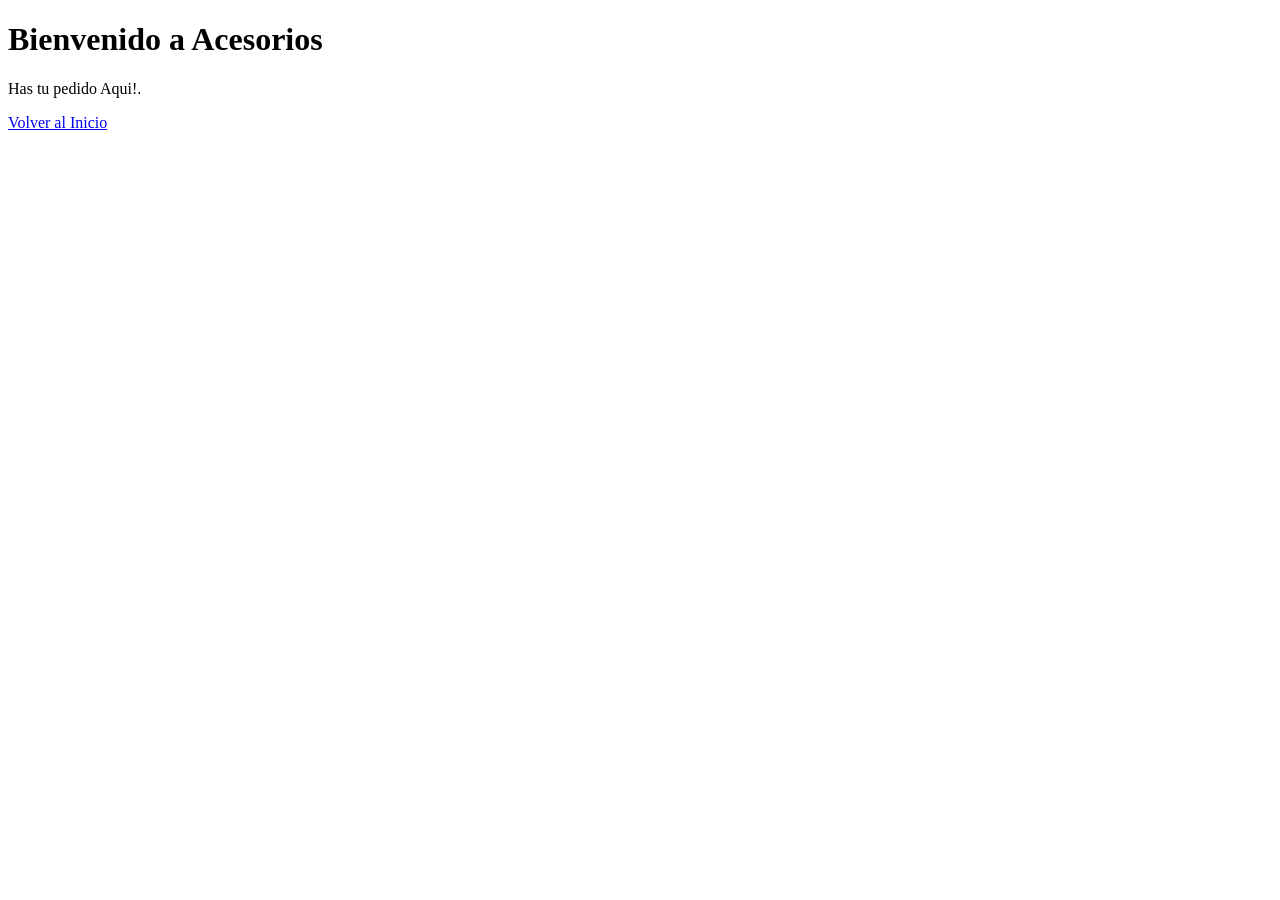
==== ACCESORIOS.html @ 1b7c5ae9 "Create ACCESORIOS.html" ====
<!DOCTYPE html>
<html lang="es">
<head>
    <meta charset="UTF-8">
    <title>Accesorios</title>
</head>
<body>
    <h1>Bienvenido a Acesorios</h1>
    <p>Has tu pedido Aqui!.</p>
    
    <!-- Enlace para volver a la página principal -->
    <a href="index.html">Volver al Inicio</a>
</body>
</html>
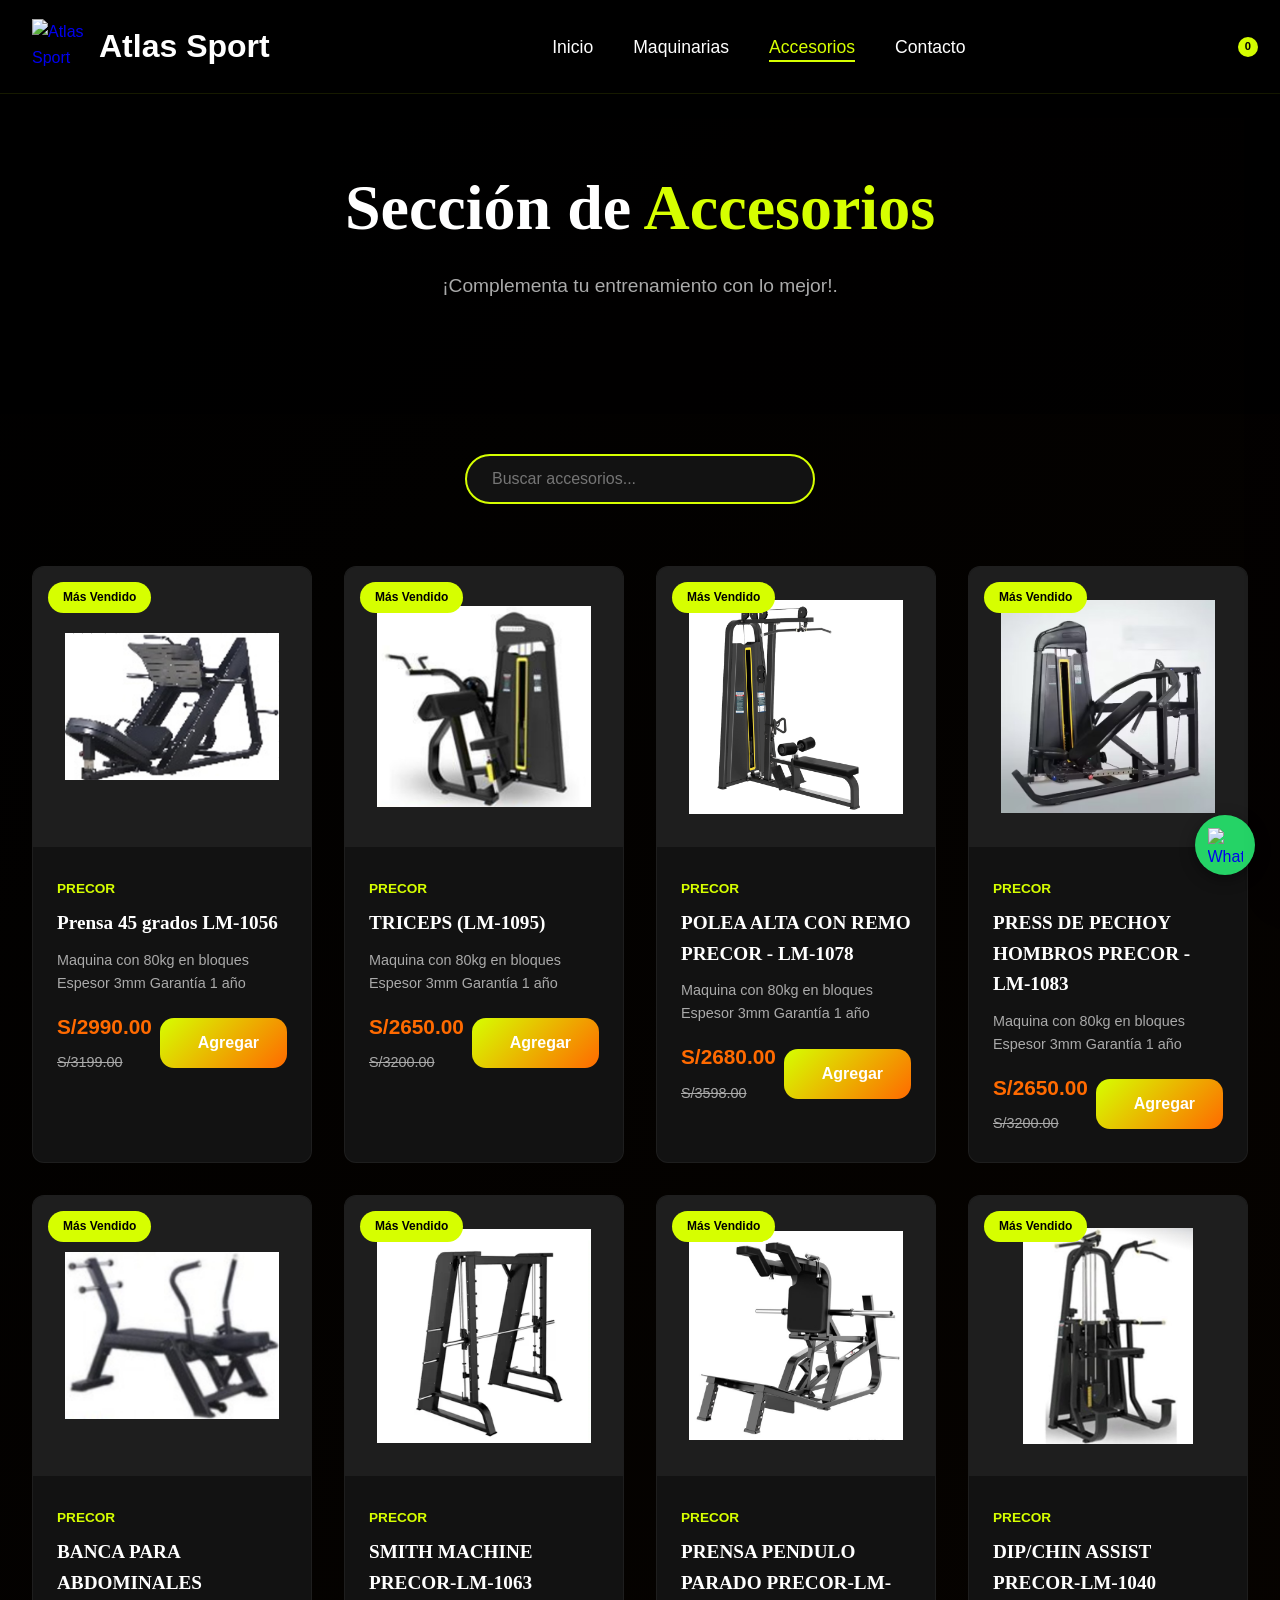
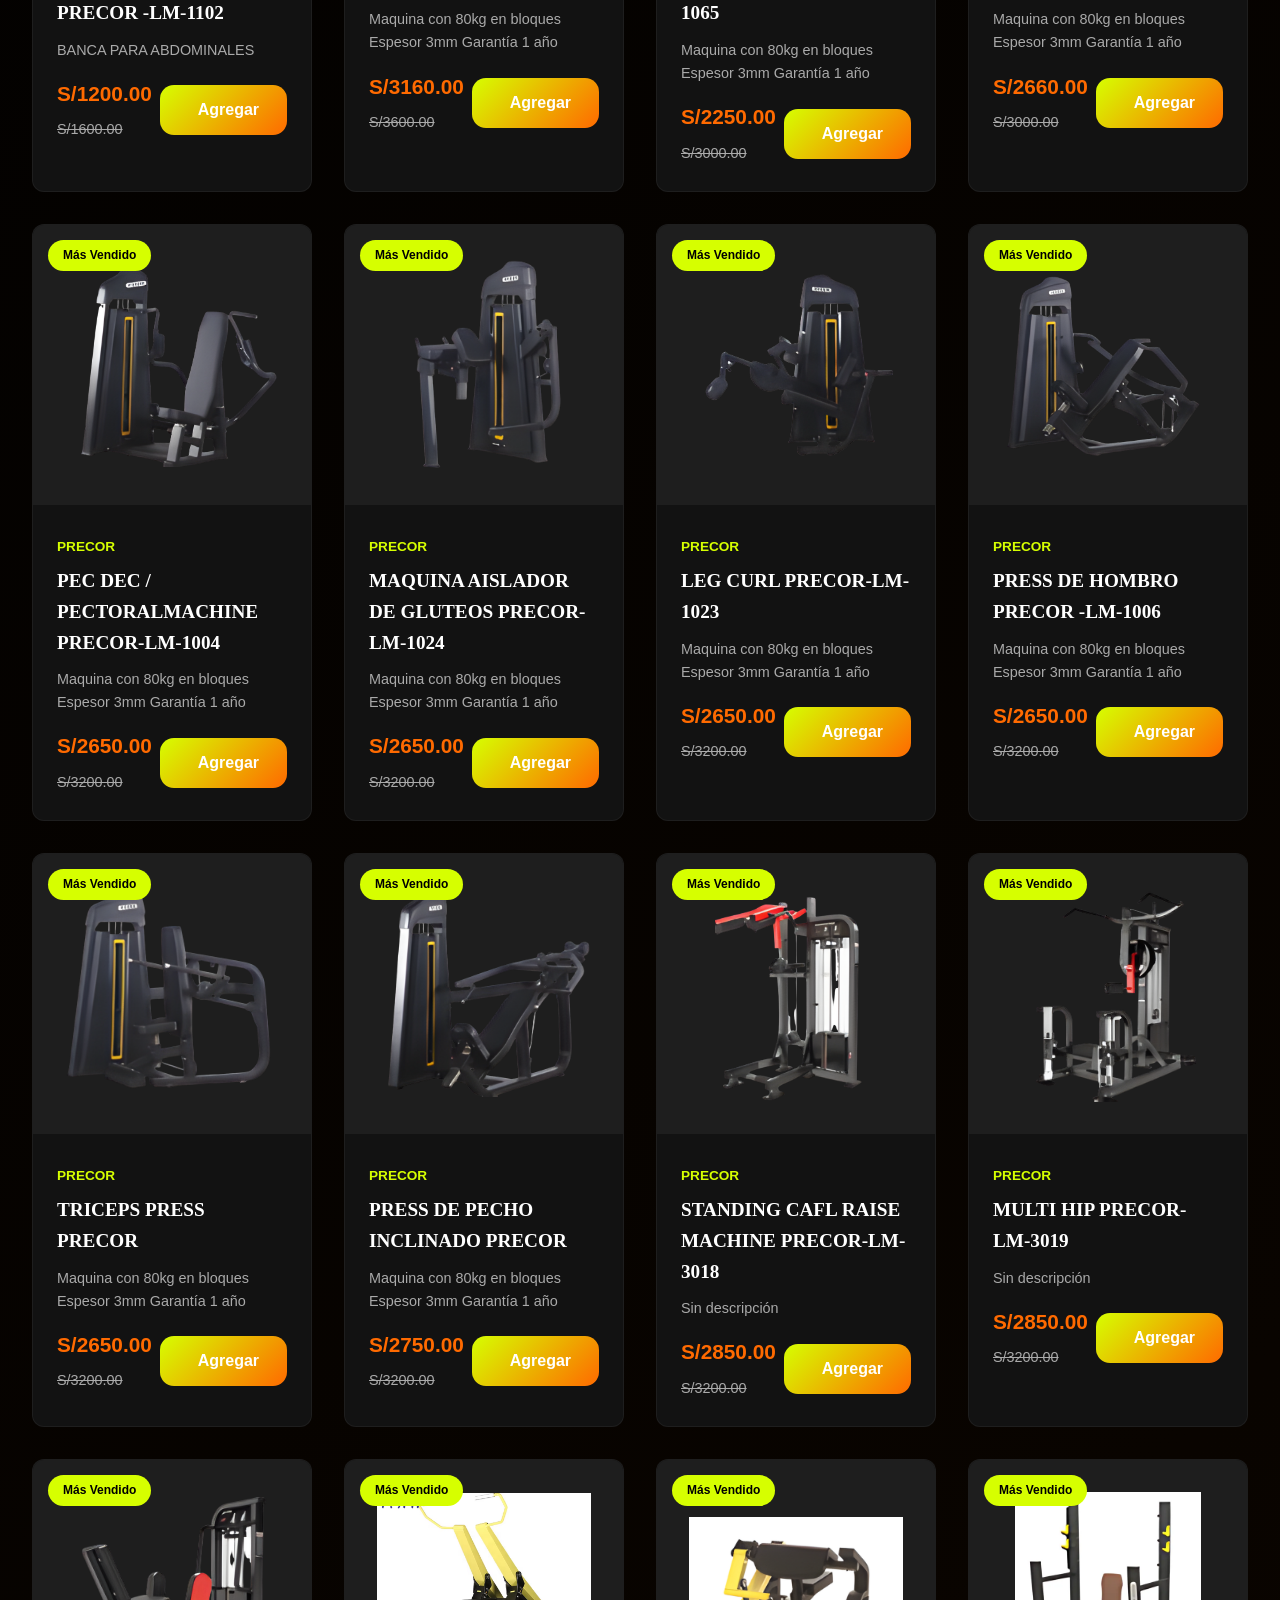
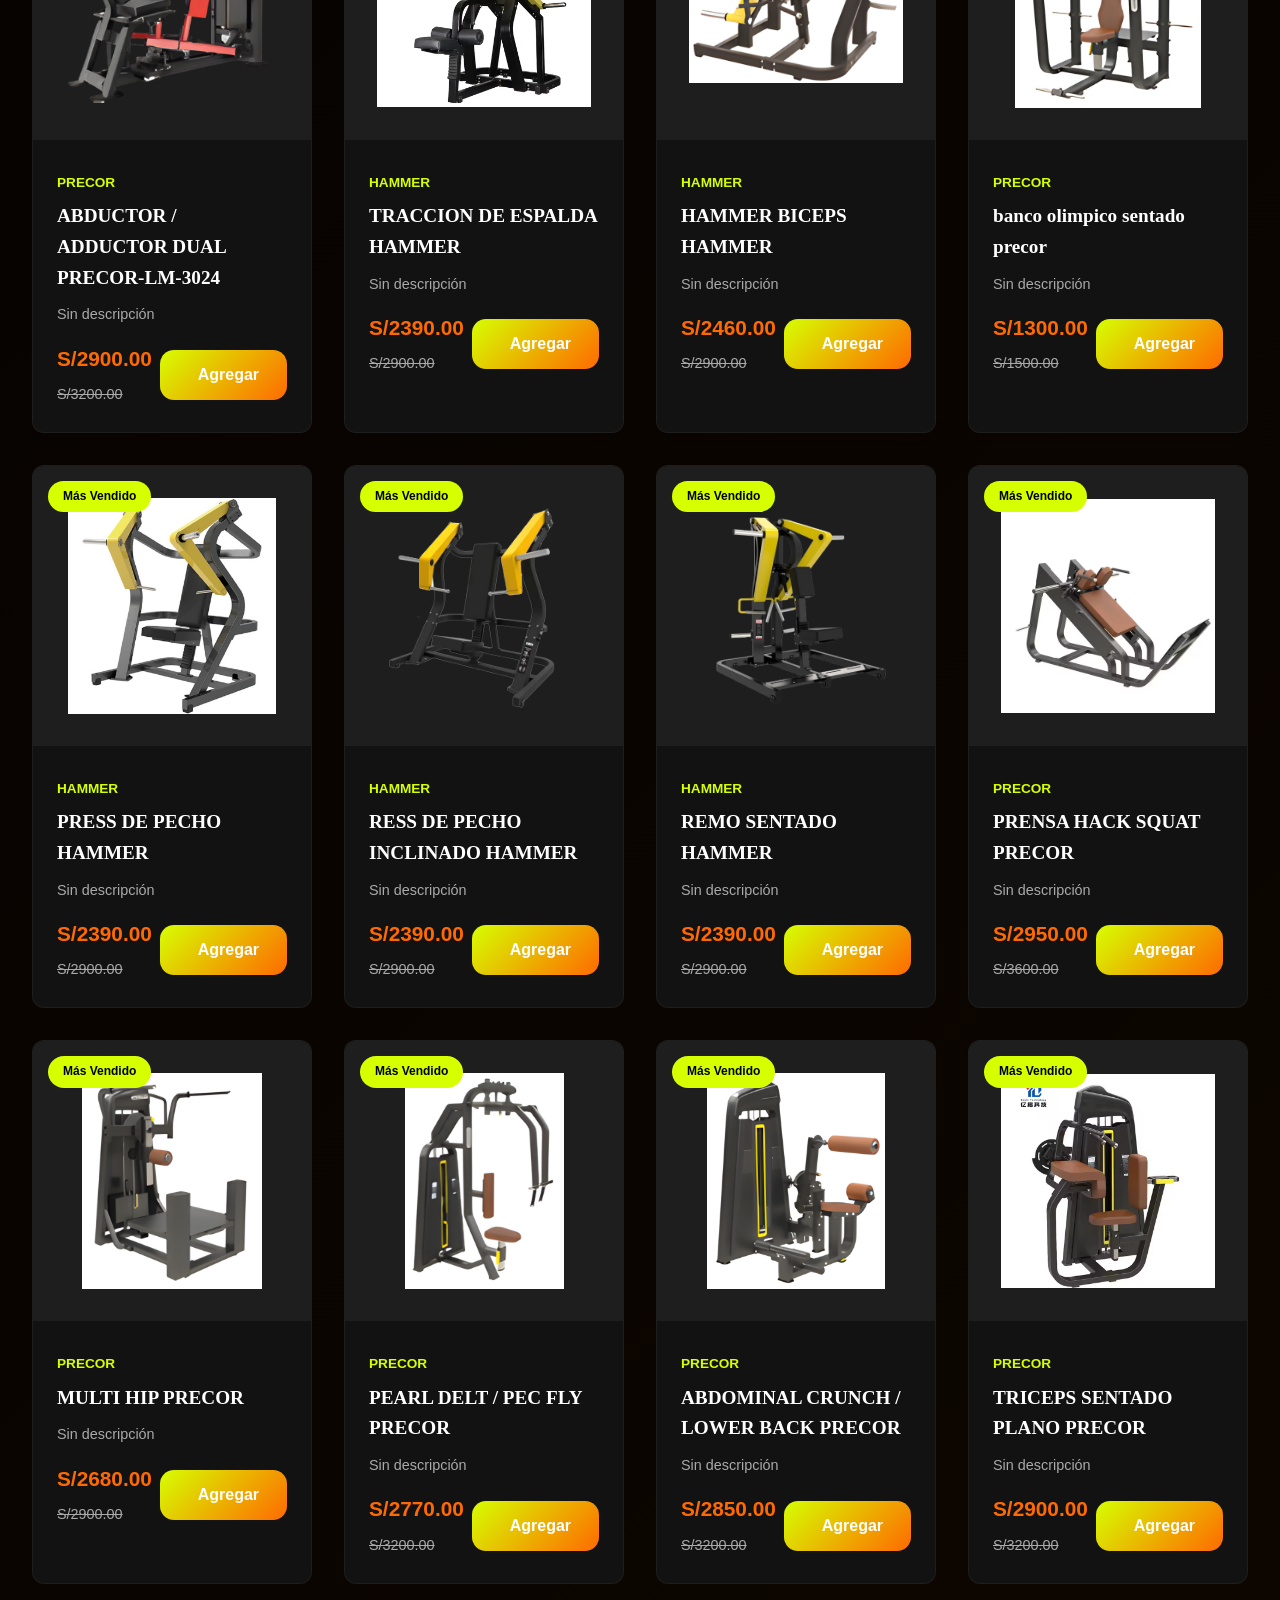
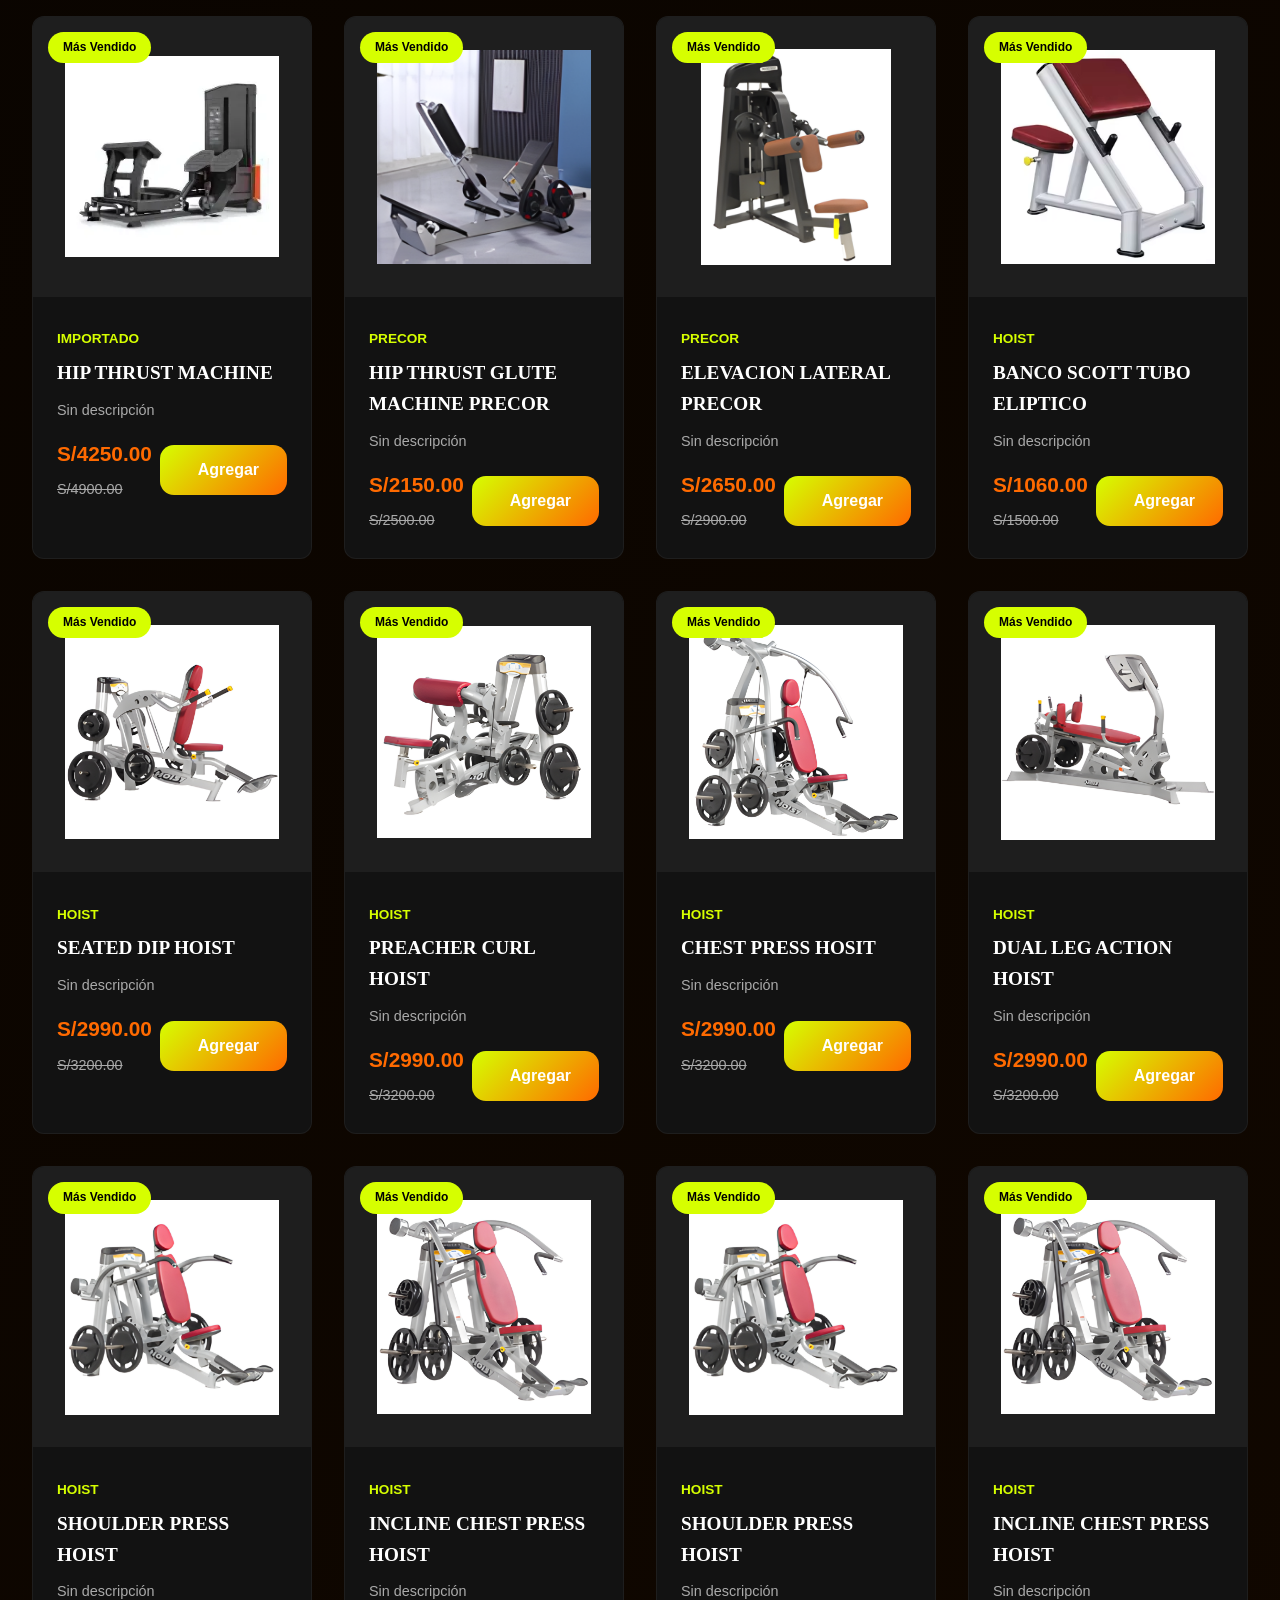
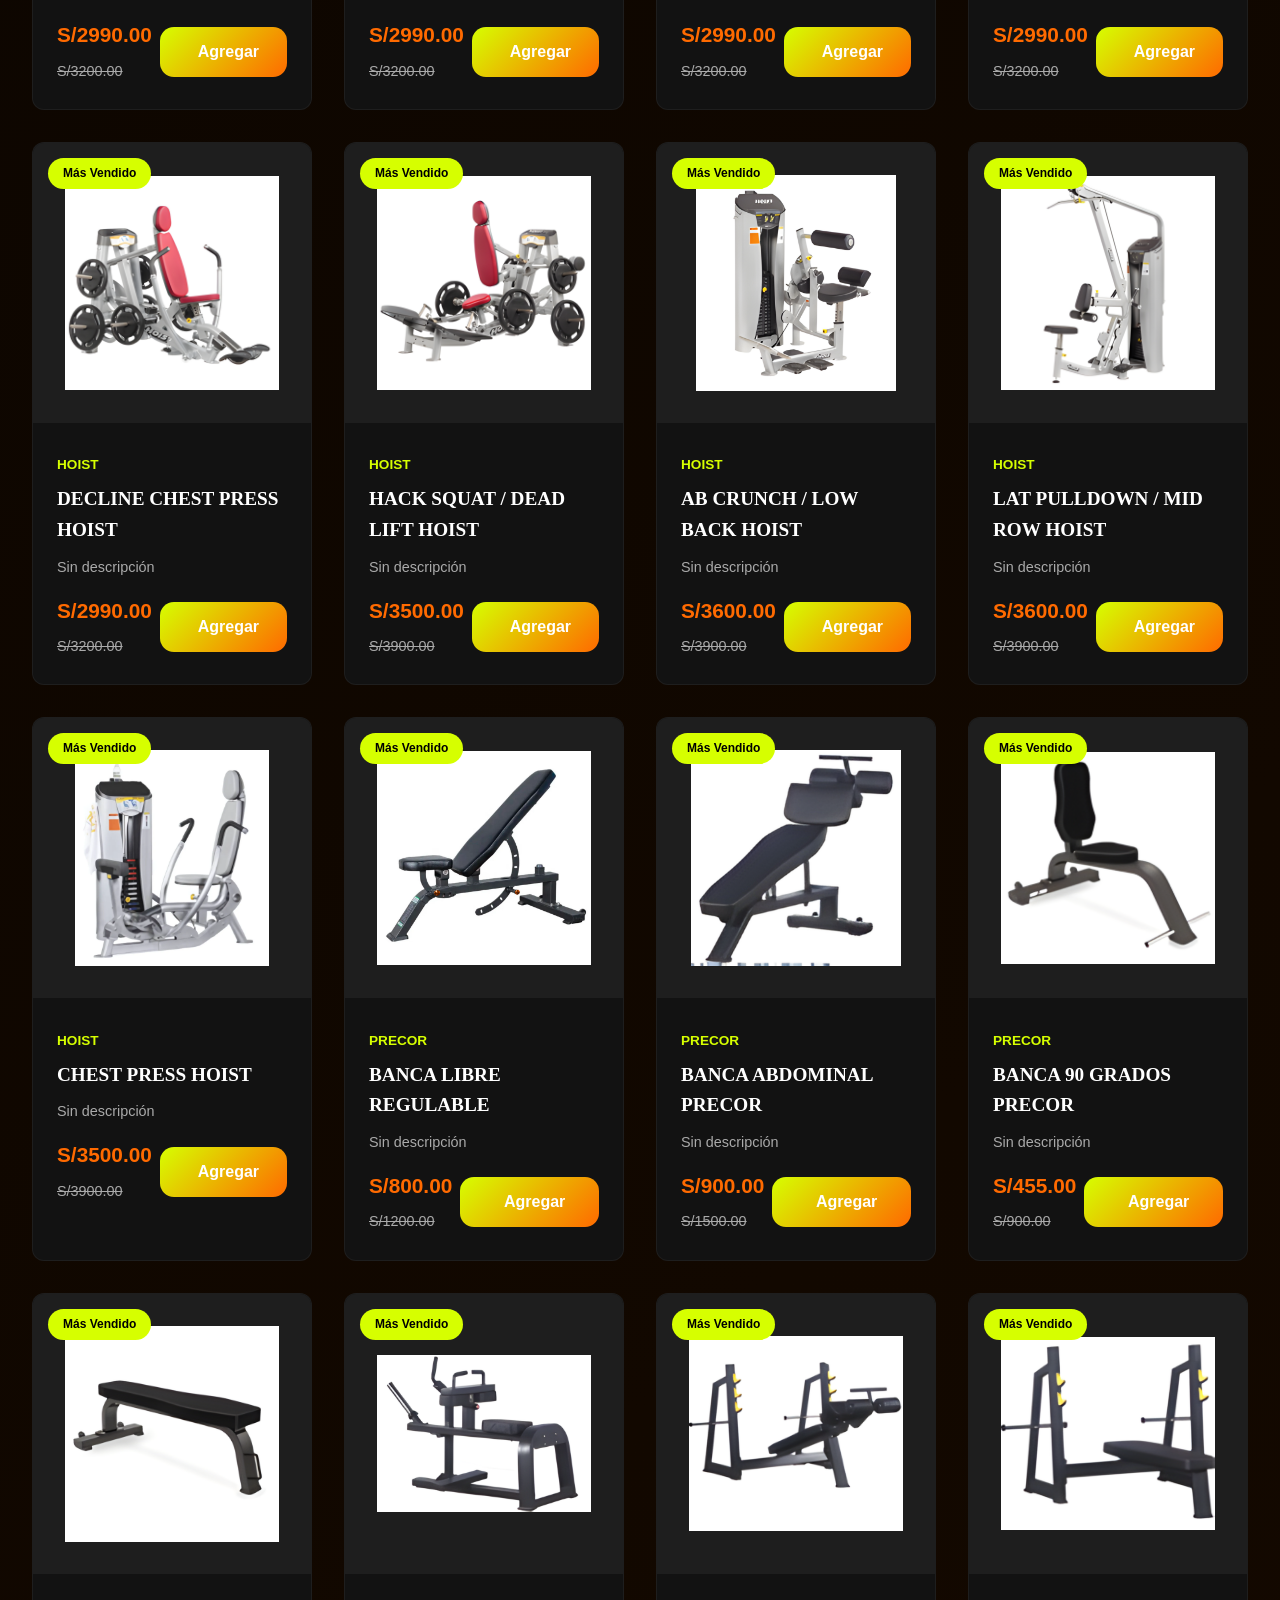
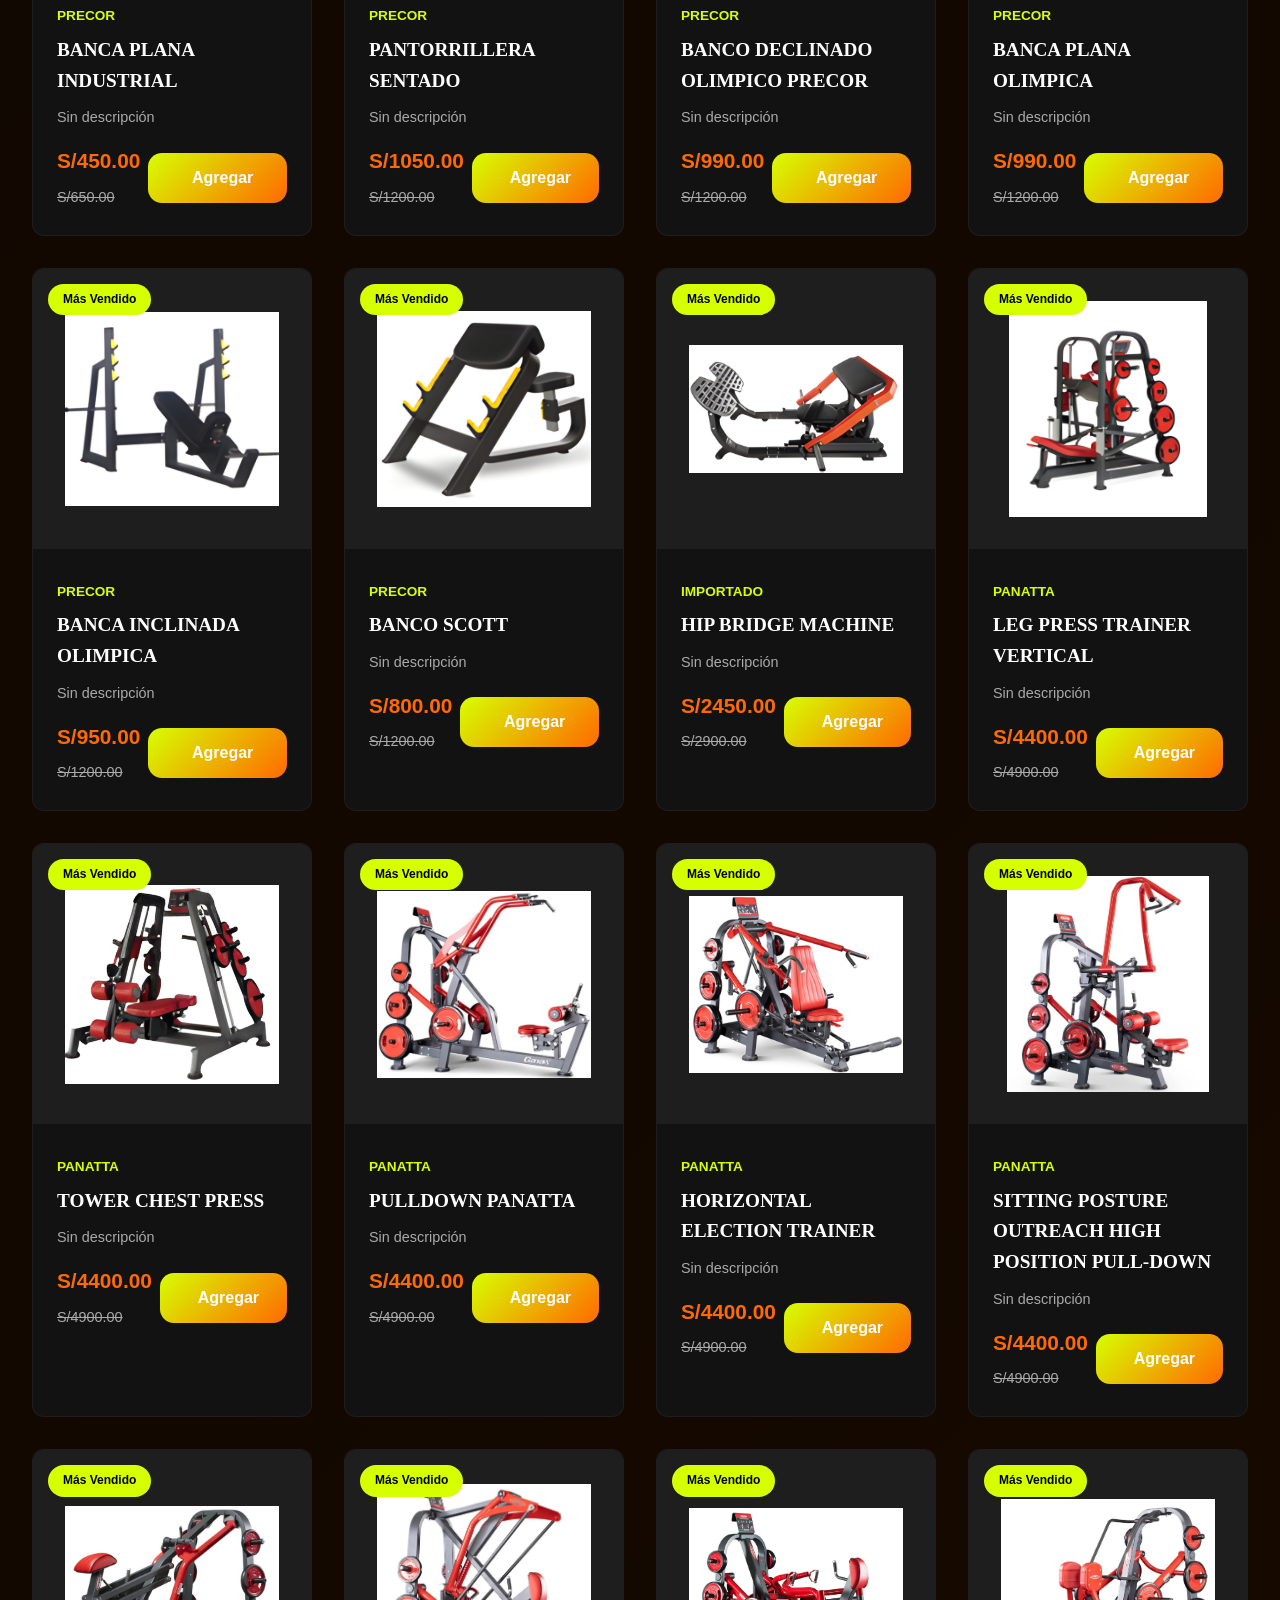
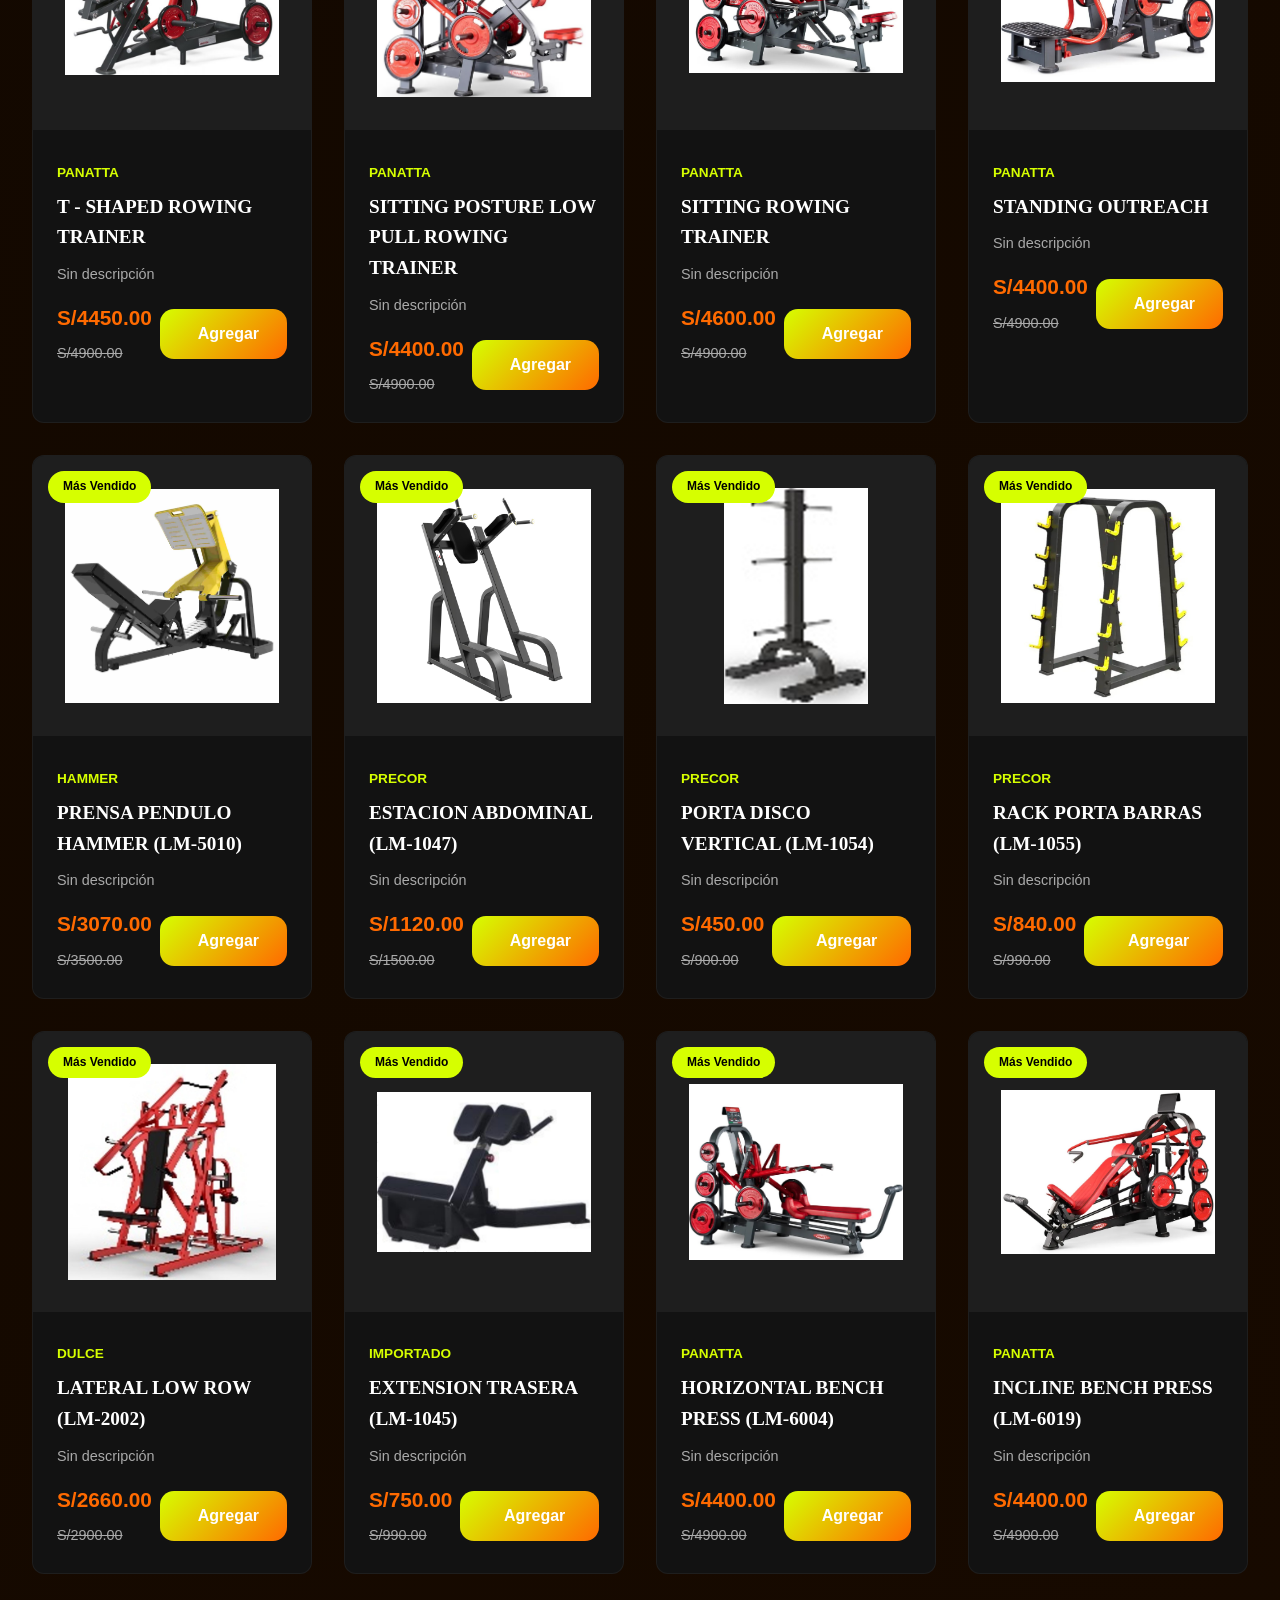
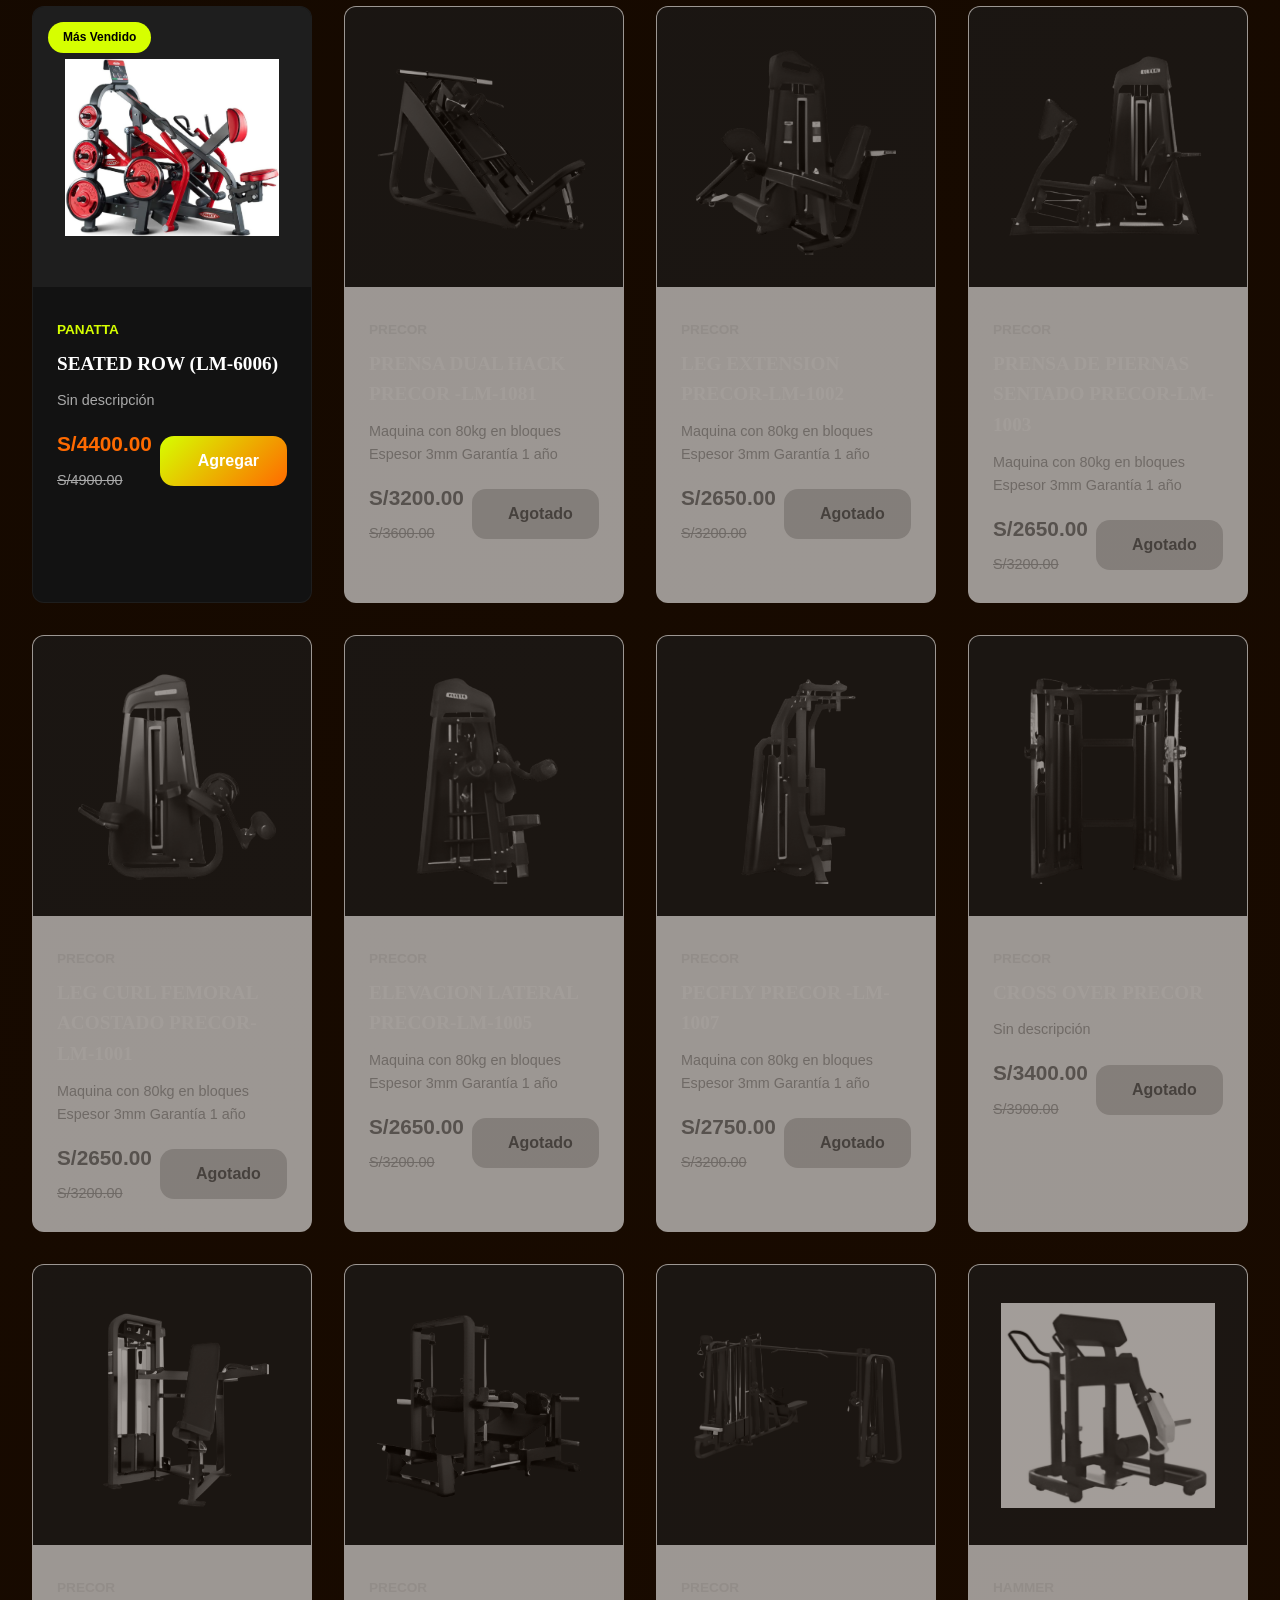
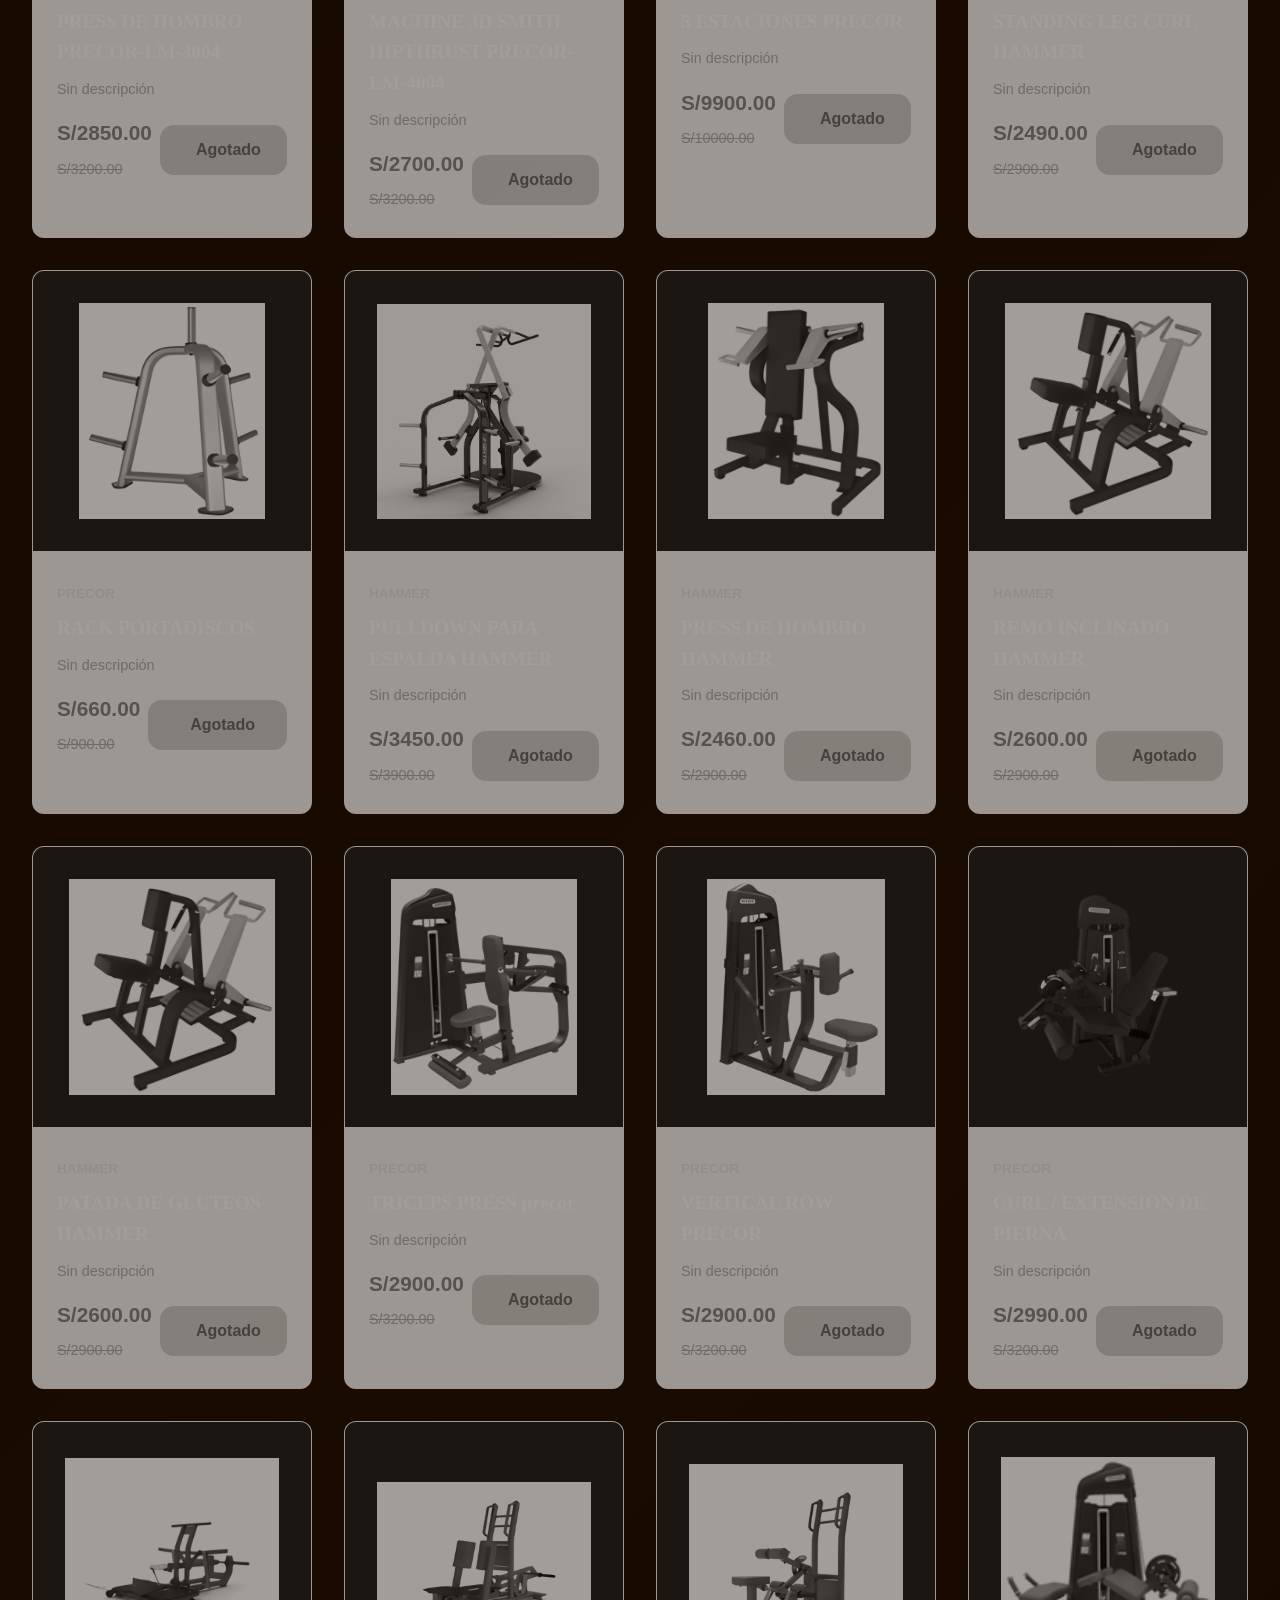
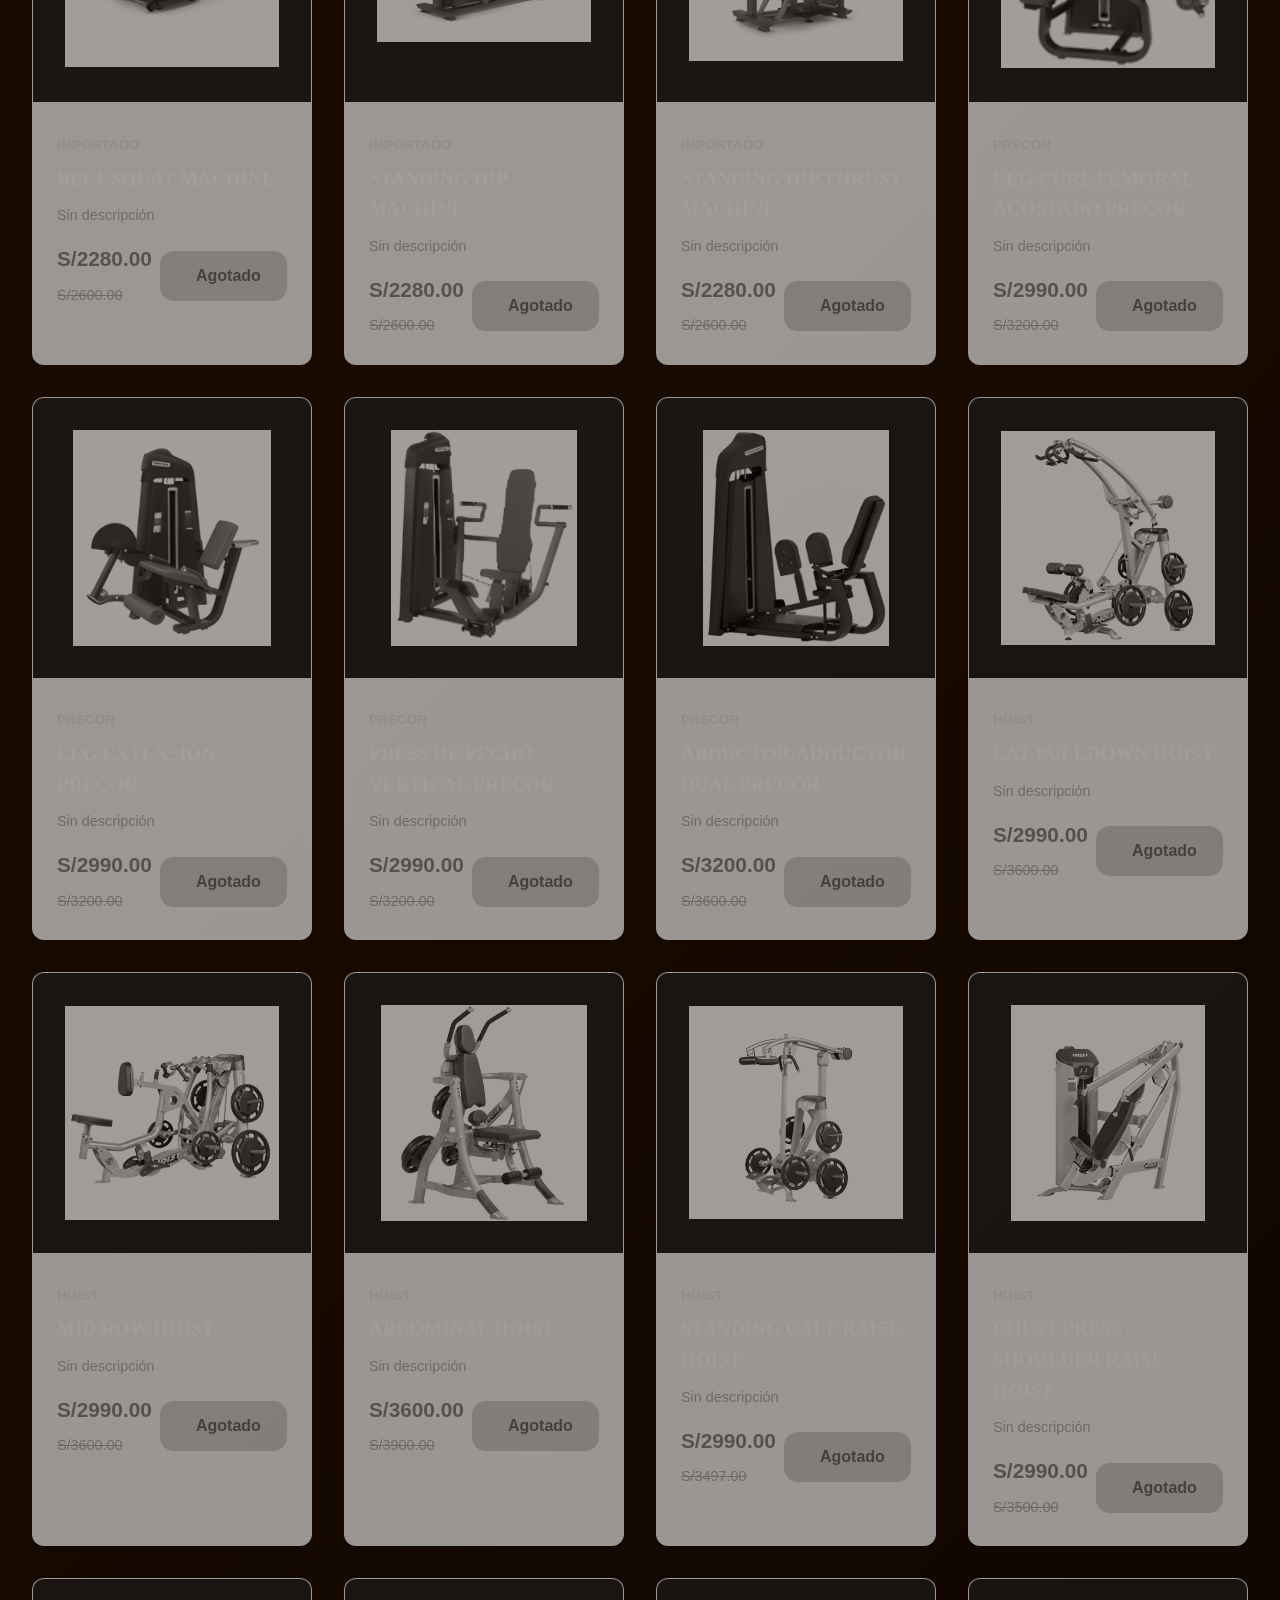
==== commit 8f545f5f: "Update ACCESORIOS.html" ====
--- a/ACCESORIOS.html
+++ b/ACCESORIOS.html
@@ -2,13 +2,146 @@
 <html lang="es">
 <head>
     <meta charset="UTF-8">
-    <title>Accesorios</title>
+    <meta name="viewport" content="width=device-width, initial-scale=1.0">
+    <title>Accesorios - Atlas sport</title>
+    <!-- Mismas fuentes y estilos que index.html -->
+    <link href="https://googleapis.com" rel="stylesheet">
+    <link rel="stylesheet" href="https://cloudflare.com">
+    <link rel="stylesheet" href="Styles.css">
 </head>
 <body>
-    <h1>Bienvenido a Acesorios</h1>
-    <p>Has tu pedido Aqui!.</p>
-    
-    <!-- Enlace para volver a la página principal -->
-    <a href="index.html">Volver al Inicio</a>
+
+    <!-- Botón de WhatsApp -->
+    <a href="https://wa.me" target="_blank" class="whatsapp-btn">
+        <img src="https://flaticon.com" alt="WhatsApp">
+    </a>
+
+    <!-- Header (Menu de Navegación Idéntico) -->
+    <header class="header">
+        <div class="header-content">
+            <a href="index.html" class="logo">
+                <img src="https://fbcdn.net" alt="Atlas Sport Logo">
+                <span>Atlas Sport</span>
+            </a>
+            
+            <ul class="nav-links">
+                <li><a href="index.html#inicio">Inicio</a></li>
+                <li><a href="index.html#productos">Maquinarias</a></li>
+                <li><a href="accesorios.html" class="active">Accesorios</a></li>
+                <li><a href="#contacto">Contacto</a></li>
+            </ul>
+
+            <!-- Icono del Carrito (Mantiene la función toggleCart) -->
+            <div class="cart-icon" onclick="toggleCart()">
+                <i class="fas fa-shopping-bag"></i>
+                <span class="cart-count" id="cartCount">0</span>
+            </div>
+        </div>
+    </header>
+
+    <!-- Hero Section para la sección de Accesorios -->
+    <section class="hero" id="inicio" style="background-image: url('https://pinimg.com'); background-size: cover; background-position: center; position: relative;">
+        <div style="position: absolute; top: 0; left: 0; width: 100%; height: 100%; background-color: rgba(0,0,0,0.6); z-index: 1;"></div>
+        <div style="position: relative; z-index: 2;">
+            <h1>Sección de <span>Accesorios</span></h1>
+            <p>¡Complementa tu entrenamiento con lo mejor!.</p>
+        </div>
+    </section>
+
+    <!-- Buscador Dinámico (Mantiene la función buscarProductos) -->
+    <div class="search-container" style="margin-top: 40px;">
+        <input type="text" id="searchInput" placeholder="Buscar accesorios..." onkeyup="buscarProductos()">
+    </div>
+
+    <!-- Sección donde JavaScript cargará tus Accesorios -->
+    <section class="products-section">
+        <div id="productos" class="productos"></div>
+    </section>
+
+    <!-- Carrito Sidebar (Idéntico para mantener el estado de compras) -->
+    <div class="cart-sidebar" id="cartSidebar">
+        <div class="cart-header">
+            <h2><i class="fas fa-shopping-bag"></i> Tu Carrito</h2>
+            <button class="close-cart" onclick="toggleCart()">
+                <i class="fas fa-times"></i>
+            </button>
+        </div>
+        <div class="cart-items" id="cartItems">
+            <div class="cart-empty">
+                <i class="fas fa-shopping-bag"></i>
+                <p>Tu carrito está vacío</p>
+            </div>
+        </div>
+        <div class="cart-footer">
+            <div class="cart-total">
+                <span>Total:</span>
+                <span id="cartTotal">S/ 0.00</span>
+            </div>
+            <button class="checkout-btn" onclick="checkout()">
+                <i class="fab fa-whatsapp"></i>
+                Comprar por WhatsApp
+            </button>
+        </div>
+    </div>
+
+    <!-- Modal de Confirmación -->
+    <div class="modal-overlay" id="modal">
+        <div class="modal">
+            <button class="modal-close" onclick="closeModal()">
+                <i class="fas fa-times"></i>
+            </button>
+            <div class="modal-icon">
+                <i class="fas fa-check-circle"></i>
+            </div>
+            <h3>¡Agregado al carrito!</h3>
+            <p id="modalText">El producto se ha agregado exitosamente.</p>
+            <button class="modal-btn" onclick="closeModal()">Continuar comprando</button>
+        </div>
+    </div>
+
+    <div class="confetti-container" id="confettiContainer"></div>
+
+    <!-- Footer Idéntico -->
+    <footer class="footer" id="contacto">
+        <div class="footer-content">
+            <div class="footer-section">
+                <h3><i class="fas fa-crown"></i> Mujer Fitness Shop</h3>
+                <p>Tu tienda de confianza para productos de fitness y diseños exclusivos inspirados en Paisajes y fantasía.</p>
+                <div class="social-links">
+                    <a href="#"><i class="fab fa-instagram"></i></a>
+                    <a href="#"><i class="fab fa-facebook"></i></a>
+                    <a href="#"><i class="fab fa-tiktok"></i></a>
+                    <a href="#"><i class="fab fa-whatsapp"></i></a>
+                </div>
+            </div>
+            <div class="footer-section">
+                <h3>Enlaces Rápidos</h3>
+                <p><a href="index.html#inicio">Inicio</a></p>
+                <p><a href="index.html#productos">Maquinarias</a></p>
+                <p><a href="accesorios.html">Accesorios</a></p>
+                <p><a href="#contacto">Contacto</a></p>
+            </div>
+            <div class="footer-section">
+                <h3>Información</h3>
+                <p><i class="fas fa-map-marker-alt"></i> Lima, Perú</p>
+                <p><i class="fas fa-phone"></i> +51 910 158 797</p>
+                <p><i class="fas fa-envelope"></i> </p>
+                <p><i class="fas fa-clock"></i> Lun - Sáb: 9am - 8pm</p>
+            </div>
+            <div class="footer-section">
+                <h3>Métodos de Pago</h3>
+                <p><i class="fas fa-money-bill-wave"></i> Efectivo</p>
+                <p><i class="fas fa-university"></i> Transferencia Bancaria</p>
+                <p><i class="fas fa-mobile-alt"></i> Yape / Plin</p>
+                <p><i class="fas fa-credit-card"></i> Tarjeta de Crédito</p>
+            </div>
+        </div>
+        <div class="footer-bottom">
+            <p>© 2026 Atlas Sport. Todos los derechos reservados.</p>
+        </div>
+    </footer>
+
+    <!-- Vinculación del mismo archivo JavaScript de funciones de tarjeta y carrito -->
+    <script src="Card.js"></script>
 </body>
 </html>
--- a/Styles.css
+++ b/Styles.css
@@ -0,0 +1,1110 @@
+/* VARIABLES DE COLORES Y ESTILOS PRINCIPALES */
+:root {
+    --primary: #D6FF00;      /* Verde neón */
+    --secondary: #FF6A00;    /* Naranja vibrante */
+    --accent: #CC4E00;       /* Naranja oscuro */
+    --dark: #000000;         /* Negro profundo */
+    --light: #121212;        /* Fondo oscuro */
+    --gray: #1E1E1E;         /* Gris oscuro */
+    --white: #FFFFFF;        /* Texto blanco */
+    --text-gray: #AAAAAA;    /* Texto gris */
+    --shadow: rgba(0,0,0,0.5);
+    --glow: rgba(214, 255, 0, 0.25);
+}
+
+/* RESETEO DE ESTILOS */
+* {
+    margin: 0;
+    padding: 0;
+    box-sizing: border-box;
+}
+
+/* ESTILOS GENERALES DEL CUERPO */
+body {
+    font-family: 'Poppins', sans-serif;
+    background: linear-gradient(
+        135deg,
+        #000000 0%,
+        #120800 40%,
+        #1A0B00 70%,
+        #000000 100%
+    );
+    color: var(--white);
+    min-height: 100vh;
+    overflow-x: hidden;
+    line-height: 1.6;
+}
+
+/* BOTÓN DE FIJO DE WHATSAPP */
+.whatsapp-btn {
+    position: fixed;
+    bottom: 25px;
+    right: 25px;
+    width: 60px;
+    height: 60px;
+    background: #25d366;
+    border-radius: 50%;
+    display: flex;
+    align-items: center;
+    justify-content: center;
+    z-index: 999;
+    box-shadow: 0 4px 15px rgba(0,0,0,0.4);
+    transition: all 0.3s ease;
+}
+
+.whatsapp-btn img {
+    width: 35px;
+    height: 35px;
+}
+
+.whatsapp-btn:hover {
+    transform: scale(1.1);
+    box-shadow: 0 6px 20px rgba(37, 211, 102, 0.4);
+}
+/* ===== HEADER ===== */
+.header {
+    background: var(--dark);
+    padding: 1.2rem 2rem;
+    position: fixed;
+    width: 100%;
+    top: 0;
+    z-index: 1000;
+    box-shadow: 0 2px 15px var(--shadow);
+    border-bottom: 1px solid rgba(214, 255, 0, 0.1);
+}
+
+.header-content {
+    max-width: 1400px;
+    margin: 0 auto;
+    display: flex;
+    justify-content: space-between;
+    align-items: center;
+}
+
+/* ESTILOS DEL LOGO */
+.logo {
+    display: flex;
+    align-items: center;
+    gap: 12px;
+    text-decoration: none;
+}
+
+.logo img {
+    width: 55px;
+    height: 55px;
+    object-fit: contain;
+}
+
+.logo span {
+    font-size: 2rem;
+    font-family: 'Poppins', sans-serif;
+    font-weight: 700;
+    color: var(--white);
+}
+
+.logo strong {
+    color: var(--primary);
+    font-weight: 700;
+}
+
+/* ESTILOS DE LA NAVEGACIÓN */
+.nav-links {
+    display: flex;
+    gap: 2.5rem;
+    list-style: none;
+    margin: 0;
+    padding: 0;
+}
+
+.nav-links a {
+    color: var(--white);
+    text-decoration: none;
+    font-weight: 500;
+    font-size: 1.1rem;
+    transition: all 0.3s ease;
+    position: relative;
+}
+
+.nav-links a:hover,
+.nav-links a.active {
+    color: var(--primary);
+}
+
+.nav-links a.active::after,
+.nav-links a:hover::after {
+    content: '';
+    position: absolute;
+    bottom: -5px;
+    left: 0;
+    width: 100%;
+    height: 2px;
+    background: var(--primary);
+}
+
+/* ESTILOS DEL ICONO DEL CARRITO */
+.cart-icon {
+    position: relative;
+    cursor: pointer;
+    font-size: 1.6rem;
+    color: var(--white);
+    transition: color 0.3s ease;
+}
+
+.cart-icon:hover {
+    color: var(--primary);
+}
+
+.cart-count {
+    position: absolute;
+    top: -10px;
+    right: -10px;
+    background: var(--primary);
+    color: var(--dark);
+    font-size: 0.7rem;
+    font-weight: 700;
+    width: 20px;
+    height: 20px;
+    border-radius: 50%;
+    display: flex;
+    align-items: center;
+    justify-content: center;
+}
+/* ===== SECCIÓN HERO ===== */
+.hero {
+    margin-top: 90px;
+    padding: 5rem 2rem;
+    text-align: center;
+    background: linear-gradient(rgba(0,0,0,0.75), rgba(0,0,0,0.75)), url('https://i.imgur.com/9X7Z8QH.png') center/cover no-repeat;
+    position: relative;
+    overflow: hidden;
+}
+
+.hero h1 {
+    font-family: 'Playfair Display', serif;
+    font-size: 4rem;
+    color: var(--white);
+    margin-bottom: 1.5rem;
+    line-height: 1.2;
+}
+
+.hero h1 span {
+    color: var(--primary);
+}
+
+.hero p {
+    font-size: 1.2rem;
+    color: var(--text-gray);
+    max-width: 600px;
+    margin: 0 auto 2rem;
+}
+
+.hero-btn {
+    background: linear-gradient(135deg, var(--secondary), #FF8A33);
+    color: var(--dark);
+    border: none;
+    padding: 1rem 2.5rem;
+    border-radius: 8px;
+    font-size: 1.1rem;
+    font-weight: 700;
+    cursor: pointer;
+    transition: all 0.3s ease;
+    display: inline-flex;
+    align-items: center;
+    gap: 10px;
+    margin-bottom: 3rem;
+    font-family: 'Poppins', sans-serif;
+}
+
+.hero-btn:hover {
+    transform: translateY(-3px);
+    box-shadow: 0 8px 25px var(--glow);
+}
+
+/* ESTILOS DE LAS ETIQUETAS DE SERVICIOS */
+.hero-badges {
+    display: flex;
+    justify-content: center;
+    gap: 3rem;
+    flex-wrap: wrap;
+}
+
+.badge {
+    display: flex;
+    align-items: center;
+    gap: 12px;
+    background: var(--light);
+    padding: 1rem 2rem;
+    border-radius: 50px;
+    border: 1px solid rgba(214, 255, 0, 0.15);
+}
+
+.badge i {
+    color: var(--primary);
+    font-size: 1.5rem;
+}
+
+.badge p {
+    margin: 0;
+    text-align: left;
+    line-height: 1.4;
+}
+
+.badge p:first-child {
+    font-weight: 600;
+    color: var(--white);
+}
+
+.badge p:last-child {
+    font-size: 0.85rem;
+    color: var(--text-gray);
+}
+
+/* ===== FILTROS DE CATEGORÍAS ===== */
+.filters {
+    padding: 3rem 2rem 1rem;
+    text-align: center;
+}
+
+.filter-buttons {
+    display: flex;
+    justify-content: center;
+    gap: 1rem;
+    flex-wrap: wrap;
+}
+
+.filter-btn {
+    padding: 0.75rem 2rem;
+    border: none;
+    background: var(--gray);
+    color: var(--white);
+    border-radius: 50px;
+    cursor: pointer;
+    font-weight: 600;
+    transition: all 0.3s;
+    font-family: 'Poppins', sans-serif;
+}
+
+.filter-btn:hover, .filter-btn.active {
+    background: var(--primary);
+    color: var(--dark);
+    transform: translateY(-3px);
+    box-shadow: 0 5px 15px var(--glow);
+}
+
+/* ===== BUSCADOR ===== */
+.search-container {
+    display: flex;
+    justify-content: center;
+    margin: 30px 0;
+}
+
+#searchInput {
+    width: 350px;
+    padding: 14px 25px;
+    border: 2px solid var(--primary);
+    border-radius: 50px;
+    outline: none;
+    font-size: 16px;
+    background: var(--light);
+    color: var(--white);
+    transition: 0.3s ease;
+    font-family: 'Poppins', sans-serif;
+}
+
+#searchInput:focus {
+    box-shadow: 0 0 15px var(--glow);
+}
+/* ===== SECCIÓN HERO ===== */
+.hero {
+    margin-top: 90px;
+    padding: 5rem 2rem;
+    text-align: center;
+    background: linear-gradient(rgba(0,0,0,0.75), rgba(0,0,0,0.75)), url('https://i.imgur.com/9X7Z8QH.png') center/cover no-repeat;
+    position: relative;
+    overflow: hidden;
+}
+
+.hero h1 {
+    font-family: 'Playfair Display', serif;
+    font-size: 4rem;
+    color: var(--white);
+    margin-bottom: 1.5rem;
+    line-height: 1.2;
+}
+
+.hero h1 span {
+    color: var(--primary);
+}
+
+.hero p {
+    font-size: 1.2rem;
+    color: var(--text-gray);
+    max-width: 600px;
+    margin: 0 auto 2rem;
+}
+
+.hero-btn {
+    background: linear-gradient(135deg, var(--secondary), #FF8A33);
+    color: var(--dark);
+    border: none;
+    padding: 1rem 2.5rem;
+    border-radius: 8px;
+    font-size: 1.1rem;
+    font-weight: 700;
+    cursor: pointer;
+    transition: all 0.3s ease;
+    display: inline-flex;
+    align-items: center;
+    gap: 10px;
+    margin-bottom: 3rem;
+    font-family: 'Poppins', sans-serif;
+}
+
+.hero-btn:hover {
+    transform: translateY(-3px);
+    box-shadow: 0 8px 25px var(--glow);
+}
+
+/* ESTILOS DE LAS ETIQUETAS DE SERVICIOS */
+.hero-badges {
+    display: flex;
+    justify-content: center;
+    gap: 3rem;
+    flex-wrap: wrap;
+}
+
+.badge {
+    display: flex;
+    align-items: center;
+    gap: 12px;
+    background: var(--light);
+    padding: 1rem 2rem;
+    border-radius: 50px;
+    border: 1px solid rgba(214, 255, 0, 0.15);
+}
+
+.badge i {
+    color: var(--primary);
+    font-size: 1.5rem;
+}
+
+.badge p {
+    margin: 0;
+    text-align: left;
+    line-height: 1.4;
+}
+
+.badge p:first-child {
+    font-weight: 600;
+    color: var(--white);
+}
+
+.badge p:last-child {
+    font-size: 0.85rem;
+    color: var(--text-gray);
+}
+
+/* ===== FILTROS DE CATEGORÍAS ===== */
+.filters {
+    padding: 3rem 2rem 1rem;
+    text-align: center;
+}
+
+.filter-buttons {
+    display: flex;
+    justify-content: center;
+    gap: 1rem;
+    flex-wrap: wrap;
+}
+
+.filter-btn {
+    padding: 0.75rem 2rem;
+    border: none;
+    background: var(--gray);
+    color: var(--white);
+    border-radius: 50px;
+    cursor: pointer;
+    font-weight: 600;
+    transition: all 0.3s;
+    font-family: 'Poppins', sans-serif;
+}
+
+.filter-btn:hover, .filter-btn.active {
+    background: var(--primary);
+    color: var(--dark);
+    transform: translateY(-3px);
+    box-shadow: 0 5px 15px var(--glow);
+}
+
+/* ===== BUSCADOR ===== */
+.search-container {
+    display: flex;
+    justify-content: center;
+    margin: 30px 0;
+}
+
+#searchInput {
+    width: 350px;
+    padding: 14px 25px;
+    border: 2px solid var(--primary);
+    border-radius: 50px;
+    outline: none;
+    font-size: 16px;
+    background: var(--light);
+    color: var(--white);
+    transition: 0.3s ease;
+    font-family: 'Poppins', sans-serif;
+}
+
+#searchInput:focus {
+    box-shadow: 0 0 15px var(--glow);
+}
+/* ===== SECCIÓN DE PRODUCTOS ===== */
+.products-section {
+    padding: 2rem;
+    max-width: 1400px;
+    margin: 0 auto;
+}
+
+.section-title {
+    display: flex;
+    justify-content: space-between;
+    align-items: center;
+    margin-bottom: 2rem;
+    font-family: 'Playfair Display', serif;
+    font-size: 1.8rem;
+}
+
+.ver-todos {
+    color: var(--primary);
+    text-decoration: none;
+    font-size: 1rem;
+    display: flex;
+    align-items: center;
+    gap: 8px;
+    transition: all 0.3s ease;
+}
+
+.ver-todos:hover {
+    color: var(--secondary);
+}
+
+/* ESTILOS DE LAS TARJETAS DE PRODUCTOS */
+.productos {
+    display: grid;
+    grid-template-columns: repeat(auto-fill, minmax(260px, 1fr));
+    gap: 2rem;
+}
+
+.product-card {
+    background: var(--light);
+    border-radius: 12px;
+    overflow: hidden;
+    border: 1px solid rgba(255,255,255,0.05);
+    transition: all 0.3s ease;
+    position: relative;
+}
+
+.product-card:hover {
+    transform: translateY(-8px);
+    box-shadow: 0 10px 25px rgba(0,0,0,0.3);
+    border-color: var(--primary);
+}
+
+.product-card.agotado-card {
+    opacity: 0.6;
+    filter: grayscale(100%);
+}
+
+/* ETIQUETAS DE PRODUCTOS */
+.product-tag {
+    position: absolute;
+    top: 15px;
+    left: 15px;
+    padding: 6px 15px;
+    border-radius: 20px;
+    font-size: 0.75rem;
+    font-weight: 700;
+    z-index: 2;
+}
+
+.tag-bestseller {
+    background: var(--primary);
+    color: var(--dark);
+}
+
+.tag-new {
+    background: var(--secondary);
+    color: var(--white);
+}
+
+.tag-offer {
+    background: var(--accent);
+    color: var(--white);
+}
+
+/* IMAGEN DEL PRODUCTO */
+.product-image {
+    width: 100%;
+    height: 280px;
+    object-fit: contain;
+    padding: 2rem;
+    background: var(--gray);
+}
+
+/* INFORMACIÓN DEL PRODUCTO */
+.product-info {
+    padding: 1.5rem;
+}
+
+.product-category {
+    color: var(--primary);
+    font-size: 0.85rem;
+    font-weight: 600;
+    text-transform: uppercase;
+    margin-bottom: 8px;
+}
+
+.product-name {
+    font-family: 'Playfair Display', serif;
+    font-size: 1.2rem;
+    margin-bottom: 10px;
+    color: var(--white);
+}
+
+.product-description {
+    color: var(--text-gray);
+    font-size: 0.9rem;
+    margin-bottom: 15px;
+}
+
+.product-footer {
+    display: flex;
+    justify-content: space-between;
+    align-items: center;
+}
+
+.product-price {
+    font-size: 1.3rem;
+    font-weight: 700;
+    color: var(--secondary);
+}
+
+.product-price span {
+    font-size: 0.9rem;
+    color: var(--text-gray);
+    text-decoration: line-through;
+    margin-left: 8px;
+    font-weight: 400;
+}
+
+/* BOTÓN AGREGAR AL CARRITO */
+ .add-to-cart {
+    width: 100%;
+    background: linear-gradient(135deg, var(--primary), var(--secondary));
+    color: white;
+    border: none;
+    padding: 16px;
+    border-radius: 14px;
+    cursor: pointer;
+    font-weight: 700;
+    font-size: 16px;
+
+    display: flex;
+    align-items: center;
+    justify-content: center;
+    gap: 10px;
+
+    transition: all 0.3s ease;
+    animation: glow 2s infinite;
+}
+       .add-to-cart:hover {
+    transform: translateY(-2px);
+    box-shadow: 0 8px 20px rgba(255,107,157,0.4);
+}
+
+        .add-to-cart:active {
+            transform: scale(0.95);
+        }
+
+.add-to-cart:hover:not(:disabled) {
+    transform: scale(1.05);
+    box-shadow: 0 5px 15px rgba(255, 106, 0, 0.3);
+}
+
+.add-to-cart:disabled {
+    background: #444;
+    color: #888;
+    cursor: not-allowed;
+}
+
+        /* ===== CARRITO ===== */
+        .cart-sidebar {
+            position: fixed;
+            top: 0;
+            right: -400px;
+            width: 400px;
+            height: 100%;
+            background: white;
+            z-index: 1500;
+            box-shadow: -5px 0 30px rgba(0,0,0,0.2);
+            transition: right 0.4s cubic-bezier(0.175, 0.885, 0.32, 1.275);
+            display: flex;
+            flex-direction: column;
+        }
+
+        .cart-sidebar.active {
+            right: 0;
+        }
+
+        .cart-header {
+            padding: 1.5rem;
+            background: linear-gradient(135deg, var(--dark), #4a1942);
+            color: white;
+            display: flex;
+            justify-content: space-between;
+            align-items: center;
+        }
+
+        .cart-header h2 {
+            font-family: 'Playfair Display', serif;
+            display: flex;
+            align-items: center;
+            gap: 0.5rem;
+        }
+
+        .close-cart {
+            background: none;
+            border: none;
+            color: white;
+            font-size: 1.5rem;
+            cursor: pointer;
+            transition: transform 0.3s;
+        }
+
+        .close-cart:hover {
+            transform: rotate(90deg);
+        }
+
+        .cart-items {
+            flex: 1;
+            overflow-y: auto;
+            padding: 1rem;
+        }
+
+        .cart-item {
+            display: flex;
+            gap: 1rem;
+            padding: 1rem;
+            background: #f8f9fa;
+            border-radius: 15px;
+            margin-bottom: 1rem;
+            animation: slideInLeft 0.3s;
+            align-items: center;
+        }
+
+        .cart-item img {
+            width: 80px;
+            height: 80px;
+            object-fit: cover;
+            border-radius: 10px;
+        }
+
+        .cart-item-info {
+            flex: 1;
+        }
+
+        .cart-item-name {
+            font-weight: 600;
+            color: var(--dark);
+            margin-bottom: 0.25rem;
+        }
+
+        .cart-item-price {
+            color: var(--primary);
+            font-weight: 700;
+        }
+
+        .remove-item {
+            background: #ff6b6b;
+            color: white;
+            border: none;
+            width: 30px;
+            height: 30px;
+            border-radius: 50%;
+            cursor: pointer;
+            display: flex;
+            align-items: center;
+            justify-content: center;
+            transition: all 0.3s;
+        }
+
+        .remove-item:hover {
+            transform: scale(1.2);
+            background: #ee5a24;
+        }
+
+        .cart-footer {
+            padding: 1.5rem;
+            border-top: 2px solid #eee;
+        }
+
+        .cart-total {
+            display: flex;
+            justify-content: space-between;
+            font-size: 1.3rem;
+            font-weight: 700;
+            color: var(--dark);
+            margin-bottom: 1rem;
+        }
+
+        .checkout-btn {
+            width: 100%;
+            background: linear-gradient(135deg, var(--primary), var(--secondary));
+            color: white;
+            border: none;
+            padding: 1rem;
+            border-radius: 50px;
+            cursor: pointer;
+            font-weight: 700;
+            font-size: 1.1rem;
+            transition: all 0.3s;
+            animation: glow 2s infinite;
+        }
+
+        .checkout-btn:hover {
+            transform: scale(1.02);
+        }
+
+        .cart-empty {
+            text-align: left;
+            padding: 3rem 1rem;
+            color: #999;
+        }
+
+        .cart-empty i {
+            font-size: 3rem;
+            margin-bottom: 1rem;
+            color: #ddd;
+        }
+
+/* ===== MODAL DE CONFIRMACIÓN ===== */
+.modal-overlay {
+    position: fixed;
+    top: 0;
+    left: 0;
+    width: 100%;
+    height: 100%;
+    background: rgba(0,0,0,0.7);
+    display: flex;
+    align-items: center;
+    justify-content: center;
+    z-index: 2000;
+    opacity: 0;
+    visibility: hidden;
+    transition: all 0.3s ease;
+}
+
+.modal-overlay.active {
+    opacity: 1;
+    visibility: visible;
+}
+
+.modal {
+    background: var(--light);
+    padding: 2.5rem;
+    border-radius: 15px;
+    width: 90%;
+    max-width: 400px;
+    text-align: center;
+    position: relative;
+    border: 1px solid rgba(214, 255, 0, 0.2);
+    animation: modalAppear 0.4s ease;
+}
+
+@keyframes modalAppear {
+    from {
+        transform: scale(0.8);
+        opacity: 0;
+    }
+    to {
+        transform: scale(1);
+        opacity: 1;
+    }
+}
+
+.modal-close {
+    position: absolute;
+    top: 15px;
+    right: 15px;
+    background: none;
+    border: none;
+    color: var(--text-gray);
+    font-size: 1.2rem;
+    cursor: pointer;
+    transition: color 0.3s ease;
+}
+
+.modal-close:hover {
+    color: var(--white);
+}
+
+.modal-icon {
+    font-size: 4rem;
+    color: var(--primary);
+    margin-bottom: 1rem;
+}
+
+.modal h3 {
+    font-family: 'Playfair Display', serif;
+    font-size: 1.5rem;
+    margin-bottom: 1rem;
+    color: var(--white);
+}
+
+.modal p {
+    color: var(--text-gray);
+    margin-bottom: 1.5rem;
+}
+
+.modal-btn {
+    background: linear-gradient(135deg, var(--secondary), #FF8A33);
+    color: var(--dark);
+    border: none;
+    padding: 0.8rem 2rem;
+    border-radius: 8px;
+    font-weight: 600;
+    cursor: pointer;
+    transition: all 0.3s ease;
+    font-family: 'Poppins', sans-serif;
+}
+
+.modal-btn:hover {
+    transform: translateY(-2px);
+    box-shadow: 0 5px 15px var(--glow);
+}
+
+/* ===== EFECTO DE CONFETI ===== */
+.confetti-container {
+    position: fixed;
+    top: 0;
+    left: 0;
+    width: 100%;
+    height: 100%;
+    pointer-events: none;
+    z-index: 1999;
+    overflow: hidden;
+}
+
+.confetti {
+    position: absolute;
+    width: 10px;
+    height: 10px;
+    border-radius: 50%;
+    animation: fall 3s linear infinite;
+}
+
+@keyframes fall {
+    0% {
+        transform: translateY(-10px) rotate(0deg);
+        opacity: 1;
+    }
+    100% {
+        transform: translateY(100vh) rotate(720deg);
+        opacity: 0;
+    }
+}
+/* ===== PIE DE PÁGINA ===== */
+.footer {
+    background: var(--dark);
+    padding: 4rem 2rem 1.5rem;
+    margin-top: 5rem;
+    border-top: 1px solid rgba(214, 255, 0, 0.1);
+}
+
+.footer-content {
+    max-width: 1400px;
+    margin: 0 auto;
+    display: grid;
+    grid-template-columns: repeat(auto-fit, minmax(250px, 1fr));
+    gap: 2.5rem;
+    margin-bottom: 3rem;
+}
+
+.footer-section h3 {
+    font-family: 'Playfair Display', serif;
+    font-size: 1.3rem;
+    margin-bottom: 1.5rem;
+    color: var(--white);
+    display: flex;
+    align-items: center;
+    gap: 10px;
+}
+
+.footer-section h3 i {
+    color: var(--primary);
+}
+
+.footer-section p {
+    color: var(--text-gray);
+    line-height: 1.8;
+    margin-bottom: 0.8rem;
+}
+
+.footer-section p i {
+    color: var(--primary);
+    margin-right: 8px;
+    width: 20px;
+    text-align: center;
+}
+
+.footer-section a {
+    color: var(--text-gray);
+    text-decoration: none;
+    transition: color 0.3s ease;
+}
+
+.footer-section a:hover {
+    color: var(--primary);
+}
+
+/* ENLACES SOCIALES */
+.social-links {
+    display: flex;
+    gap: 1rem;
+    margin-top: 1.5rem;
+}
+
+.social-links a {
+    width: 45px;
+    height: 45px;
+    border-radius: 50%;
+    background: var(--gray);
+    display: flex;
+    align-items: center;
+    justify-content: center;
+    font-size: 1.2rem;
+    transition: all 0.3s ease;
+}
+
+.social-links a:hover {
+    background: var(--primary);
+    color: var(--dark);
+    transform: translateY(-3px);
+    box-shadow: 0 5px 15px var(--glow);
+}
+
+/* PARTE INFERIOR DEL FOOTER */
+.footer-bottom {
+    text-align: center;
+    padding-top: 2rem;
+    border-top: 1px solid rgba(255,255,255,0.05);
+    color: var(--text-gray);
+    font-size: 0.9rem;
+}
+
+/* ===== ESTILOS RESPONSIVE ===== */
+@media (max-width: 1024px) {
+    .hero h1 {
+        font-size: 3rem;
+    }
+
+    .nav-links {
+        gap: 1.8rem;
+    }
+}
+
+@media (max-width: 768px) {
+    .header-content {
+        flex-wrap: wrap;
+        gap: 1rem;
+    }
+
+    .nav-links {
+        order: 3;
+        width: 100%;
+        justify-content: center;
+        gap: 1.5rem;
+    }
+
+    .hero h1 {
+        font-size: 2.2rem;
+    }
+
+    .hero-badges {
+        gap: 1.5rem;
+    }
+
+    .cart-sidebar {
+        width: 100%;
+        right: -100%;
+    }
+
+    .section-title {
+        flex-direction: column;
+        gap: 1rem;
+        text-align: center;
+    }
+
+    .productos {
+        grid-template-columns: repeat(auto-fill, minmax(200px, 1fr));
+        gap: 1.5rem;
+    }
+}
+
+@media (max-width: 480px) {
+    .header {
+        padding: 1rem;
+    }
+
+    .logo span {
+        font-size: 1.5rem;
+    }
+
+    .logo img {
+        width: 40px;
+        height: 40px;
+    }
+
+    .hero {
+        padding: 3rem 1rem;
+    }
+
+    .hero h1 {
+        font-size: 1.8rem;
+    }
+
+    .filter-btn {
+        padding: 0.6rem 1.2rem;
+        font-size: 0.9rem;
+    }
+
+    #searchInput {
+        width: 90%;
+    }
+
+    .productos {
+        grid-template-columns: 1fr;
+    }
+
+    .footer-content {
+        grid-template-columns: 1fr;
+        text-align: center;
+    }
+
+    .social-links {
+        justify-content: center;
+    }
+
+    .whatsapp-btn {
+        width: 50px;
+        height: 50px;
+        bottom: 15px;
+        right: 15px;
+    }
+
+    .whatsapp-btn img {
+        width: 30px;
+        height: 30px;
+    }
+}
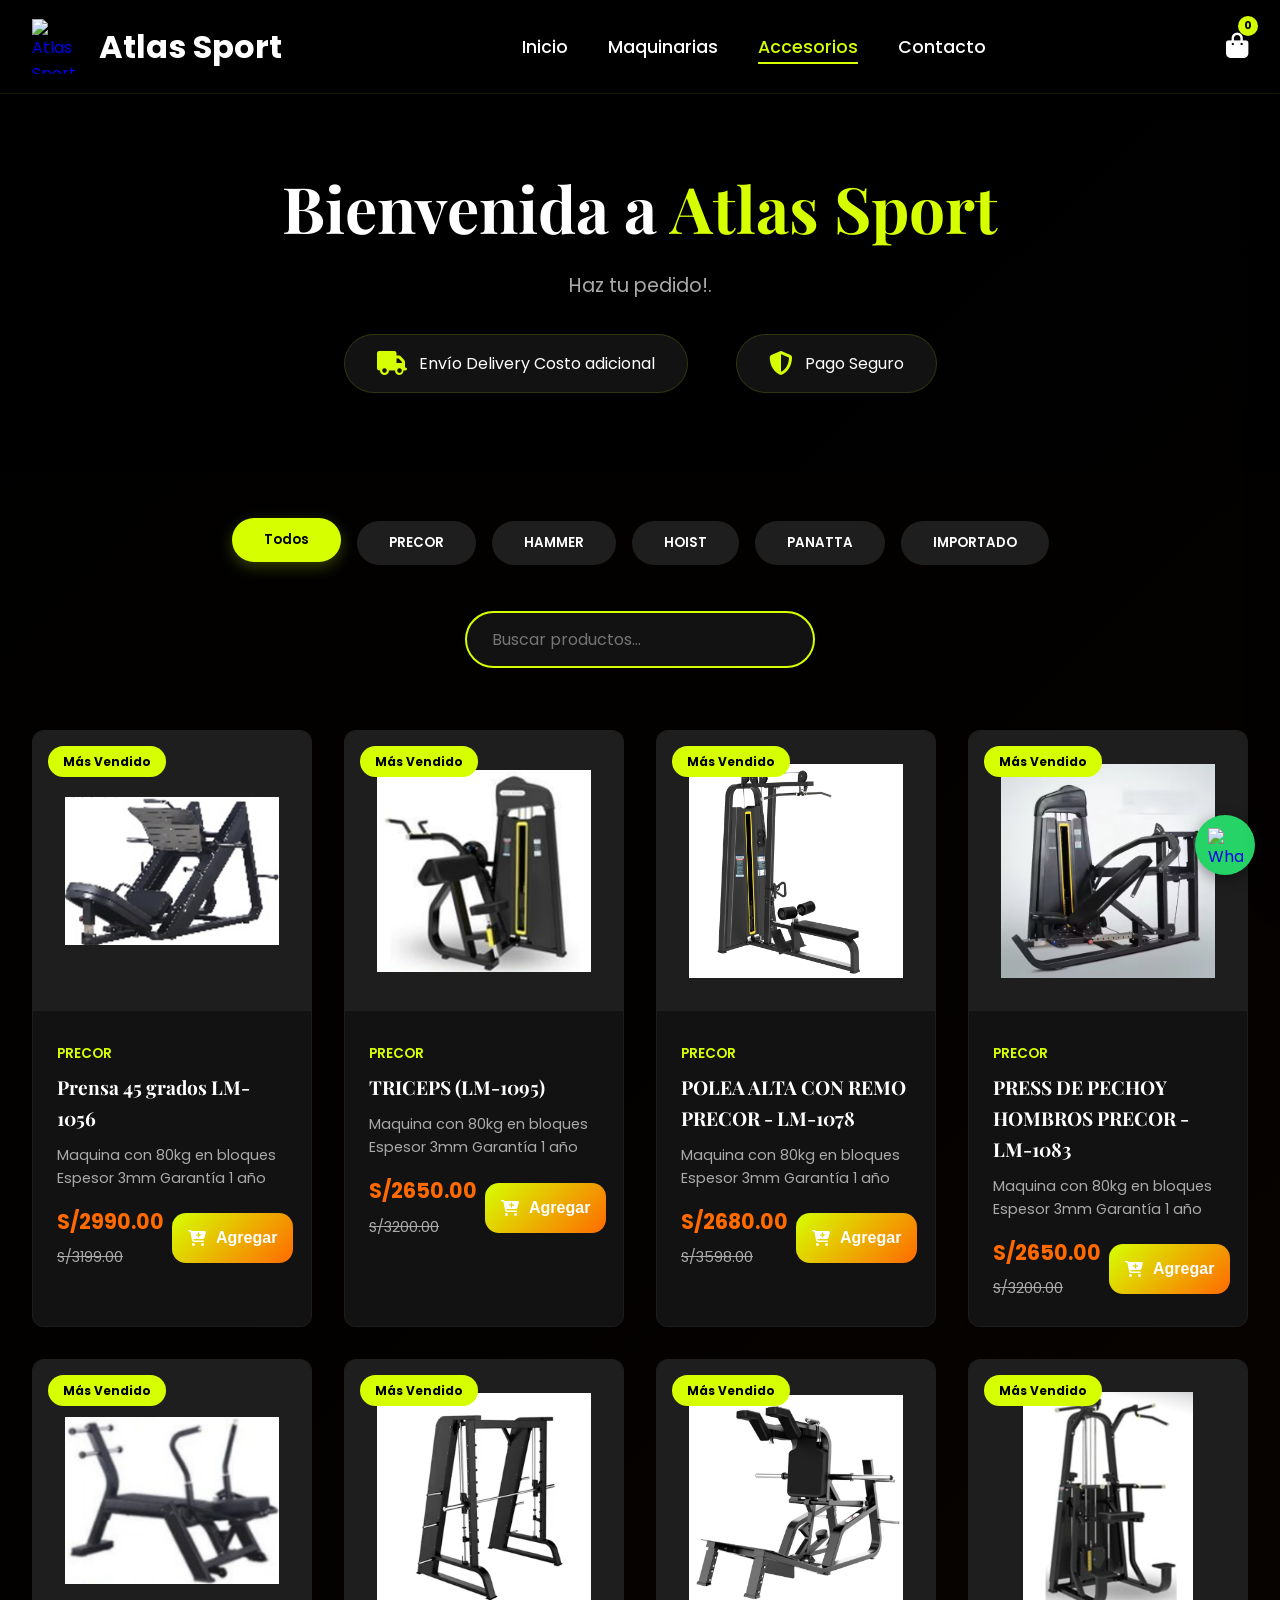
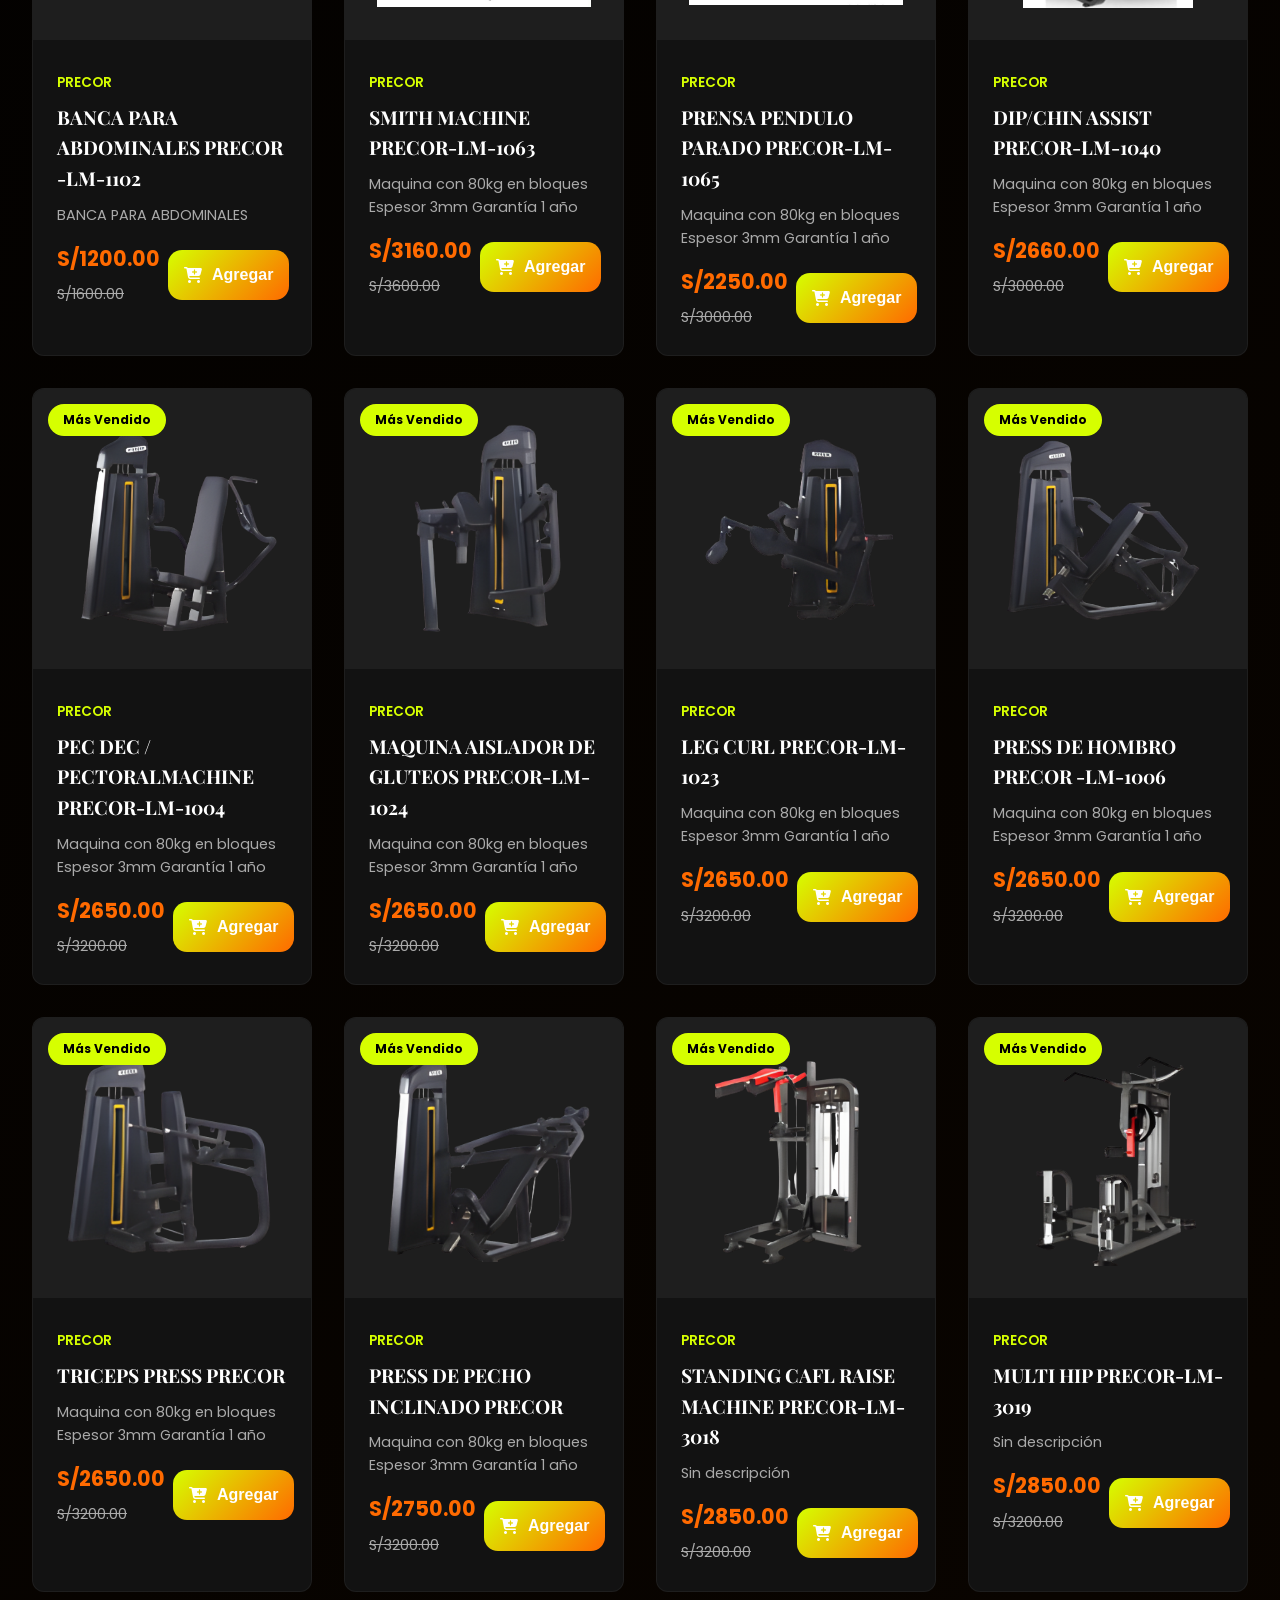
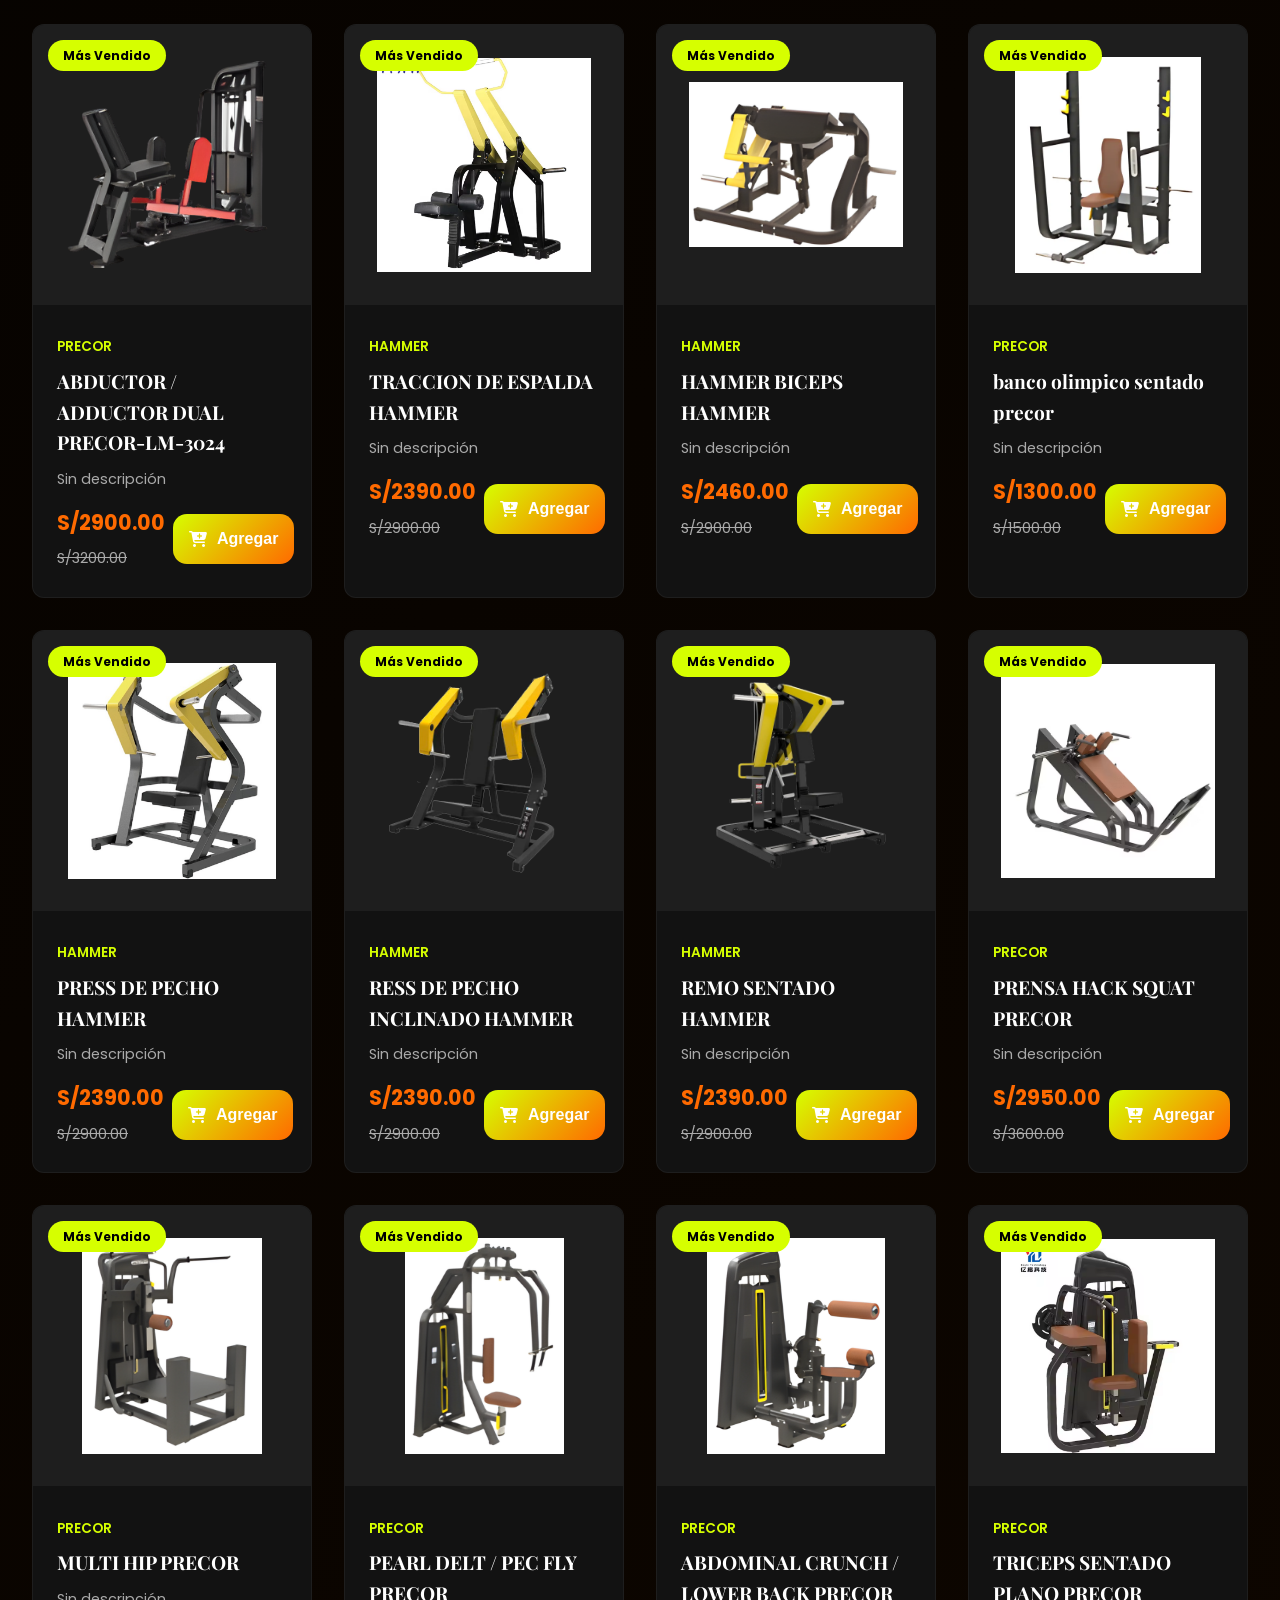
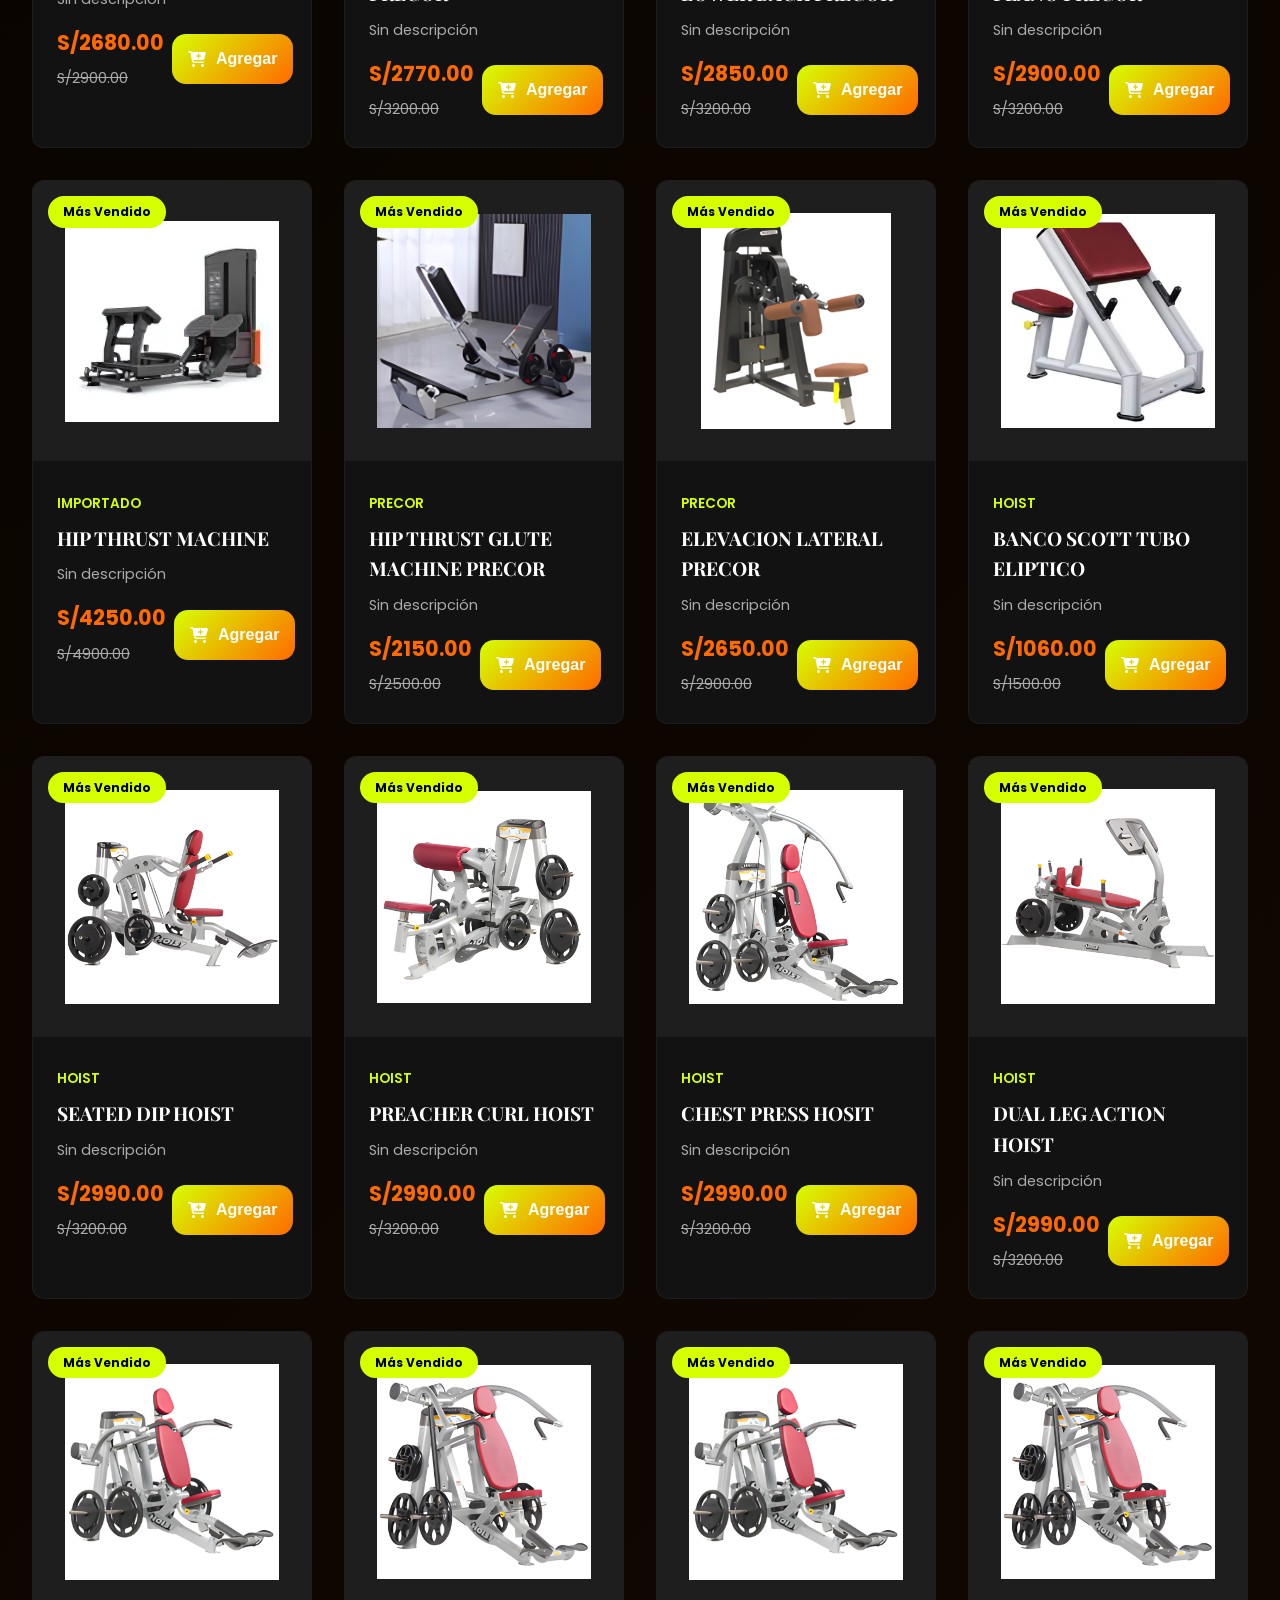
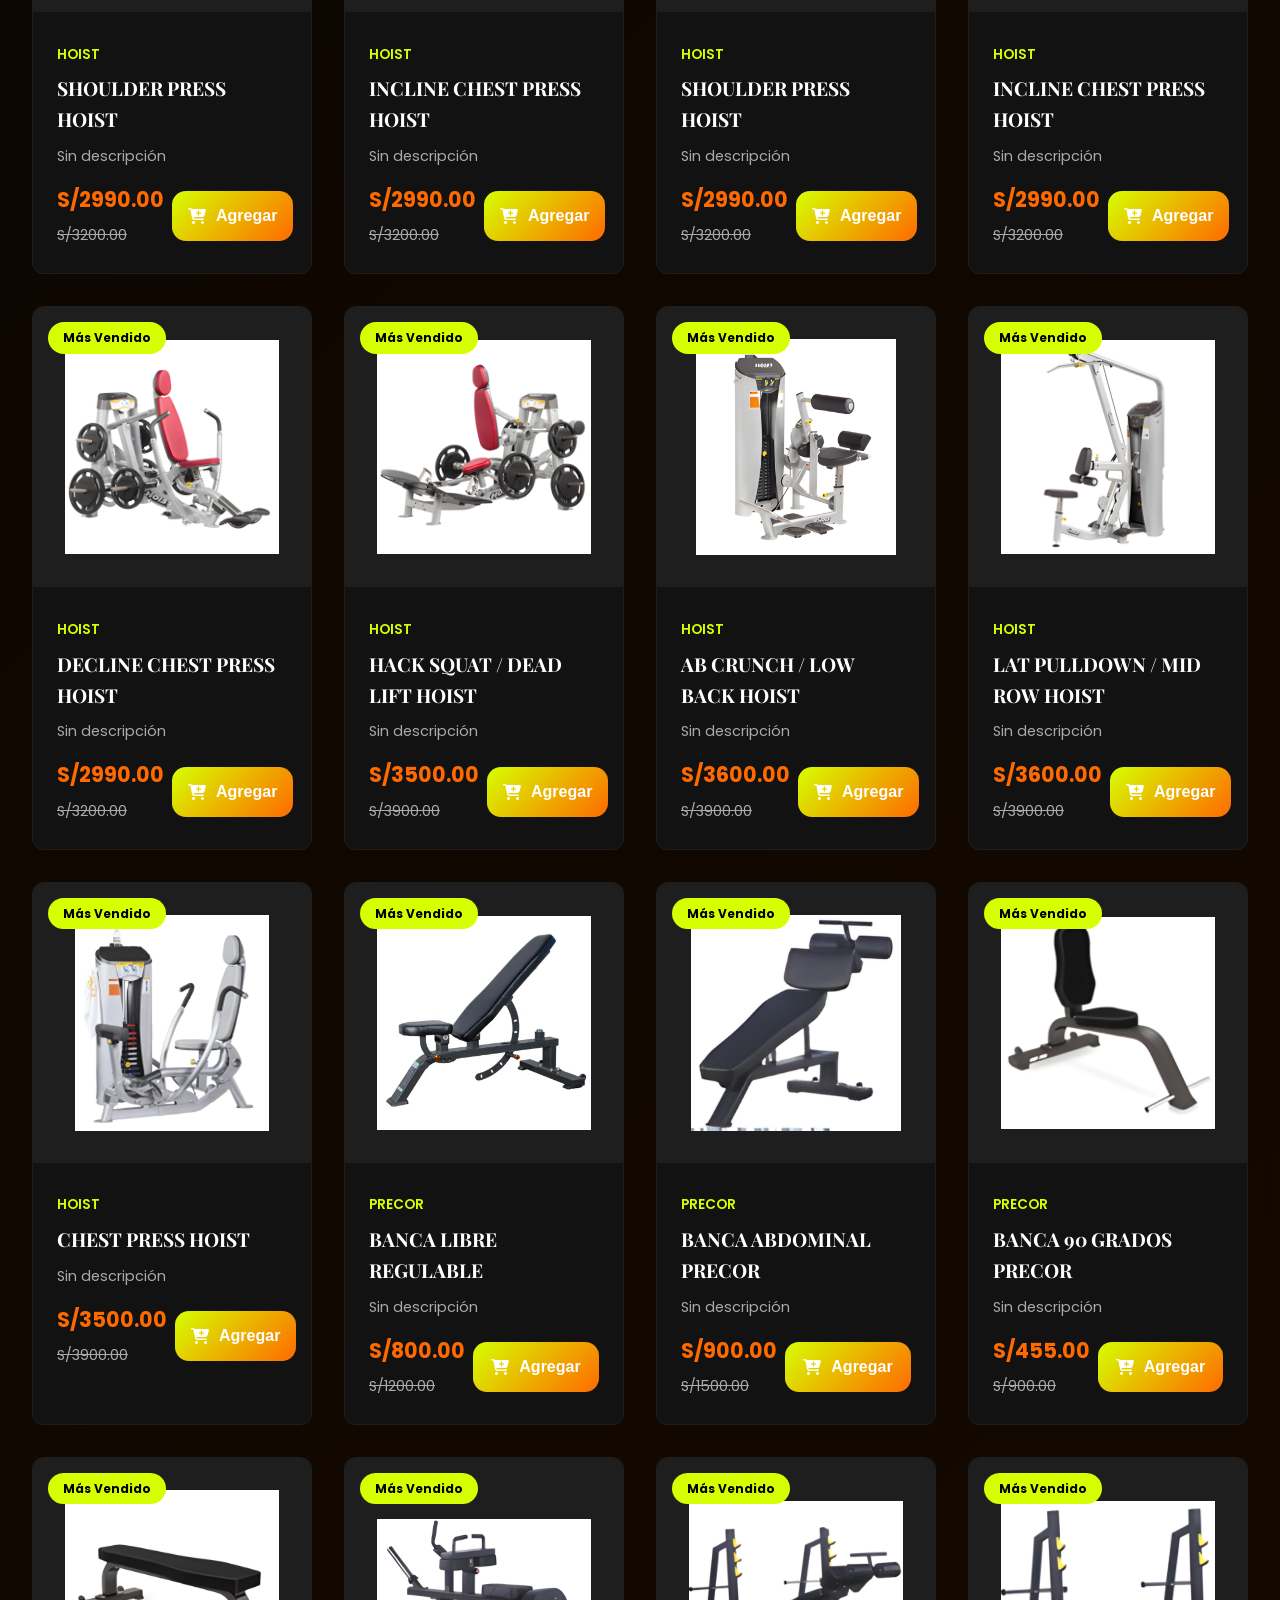
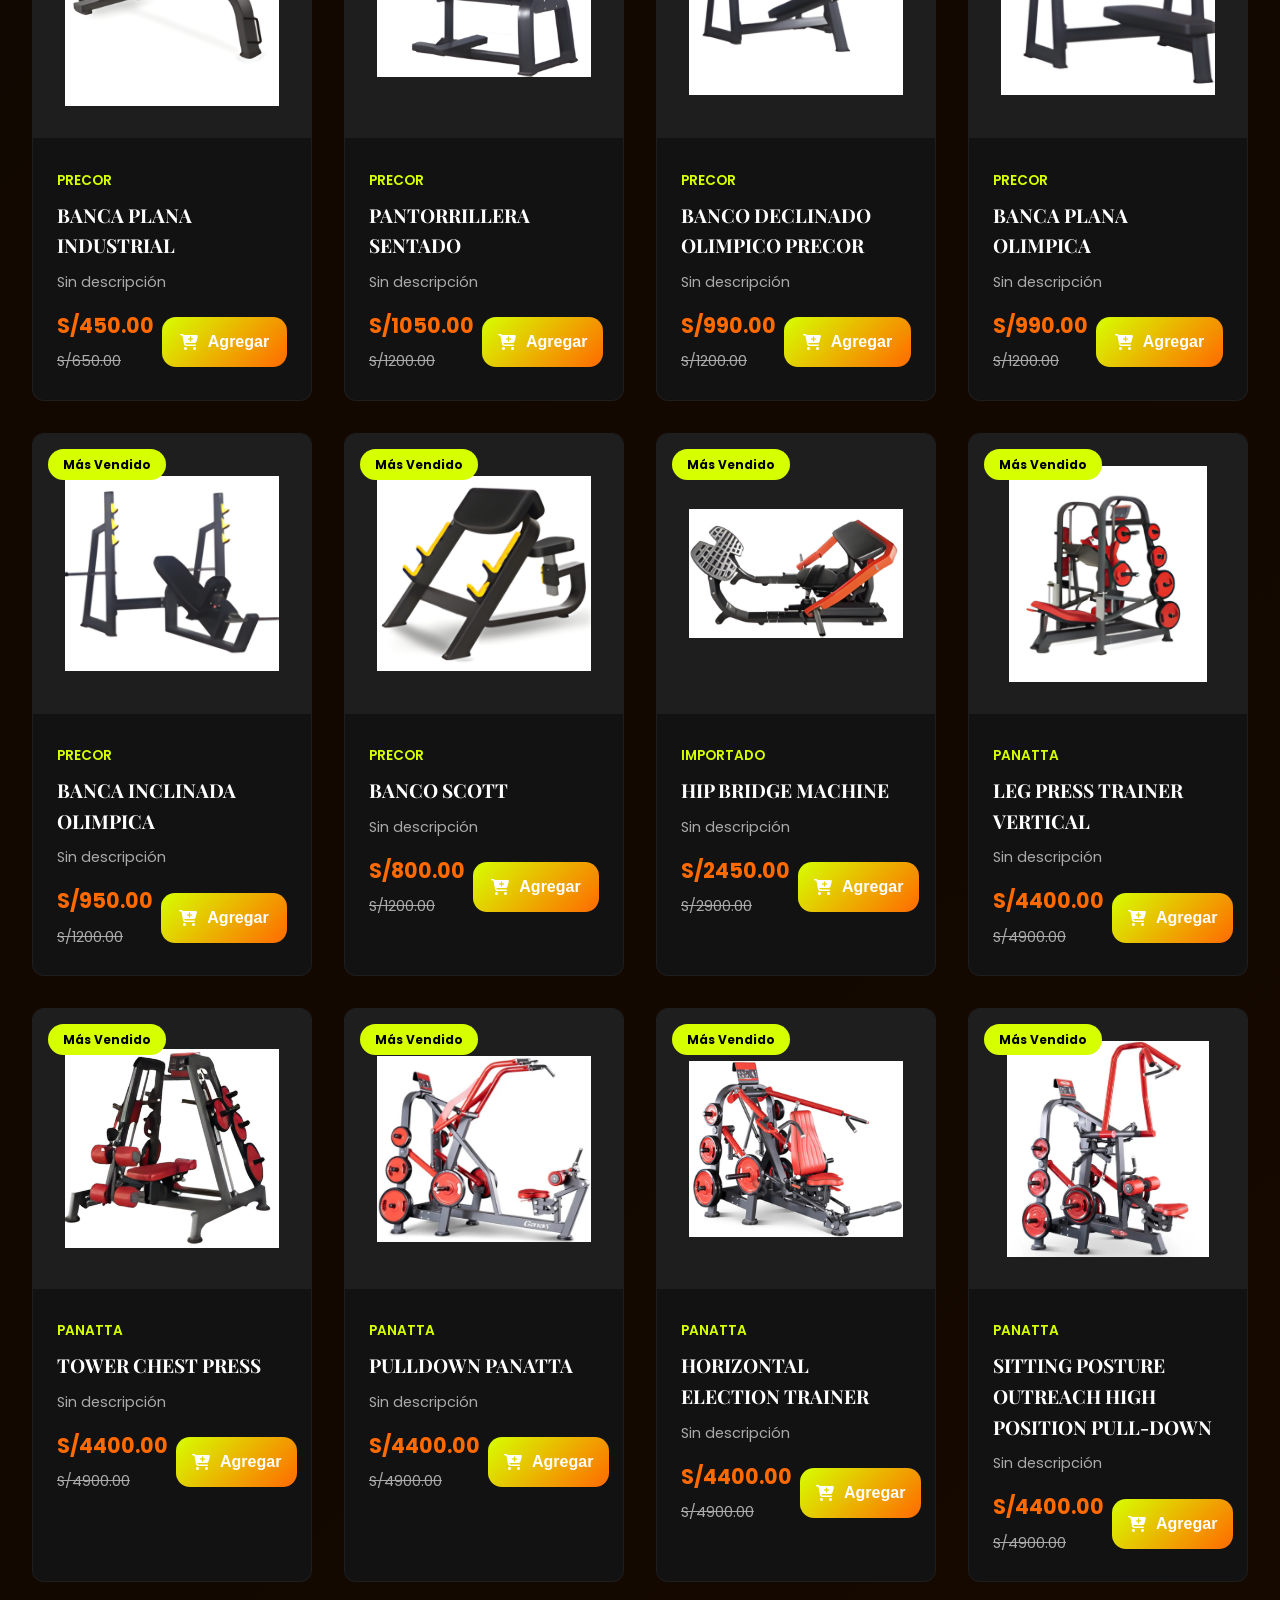
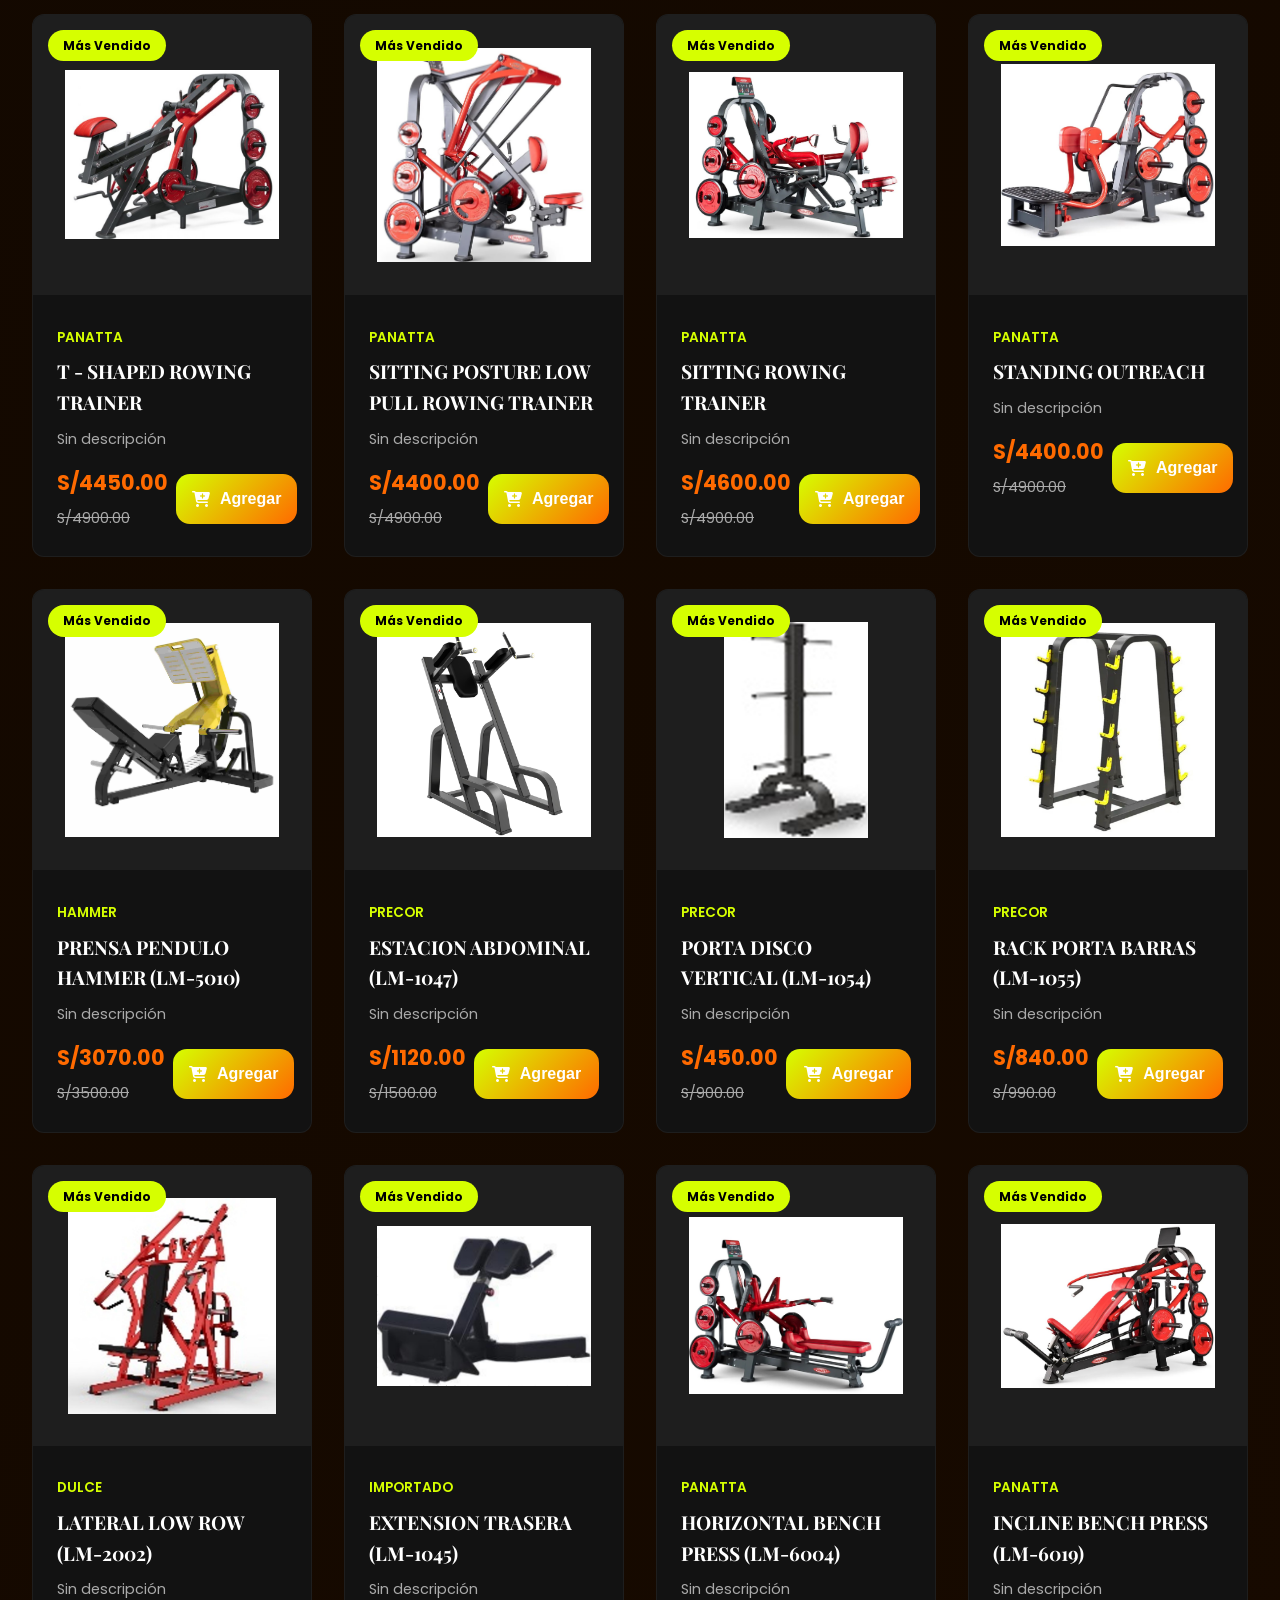
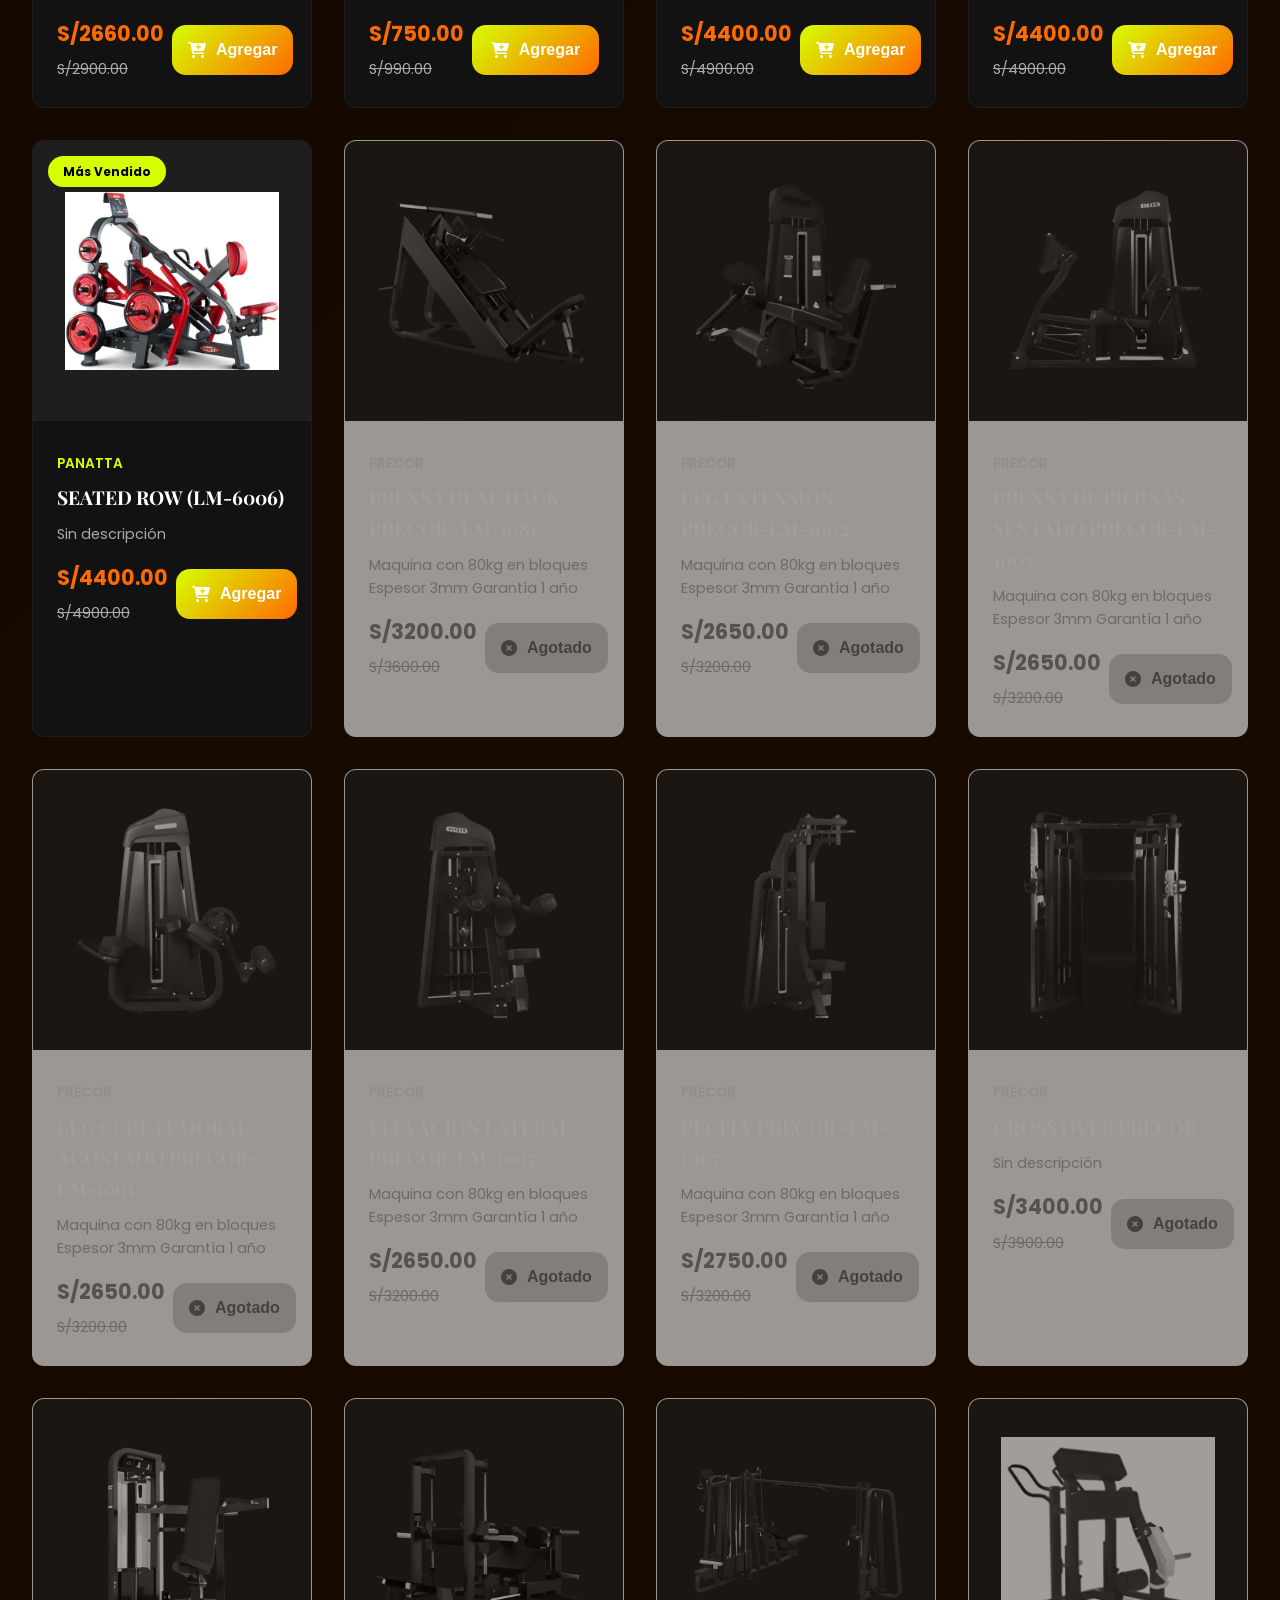
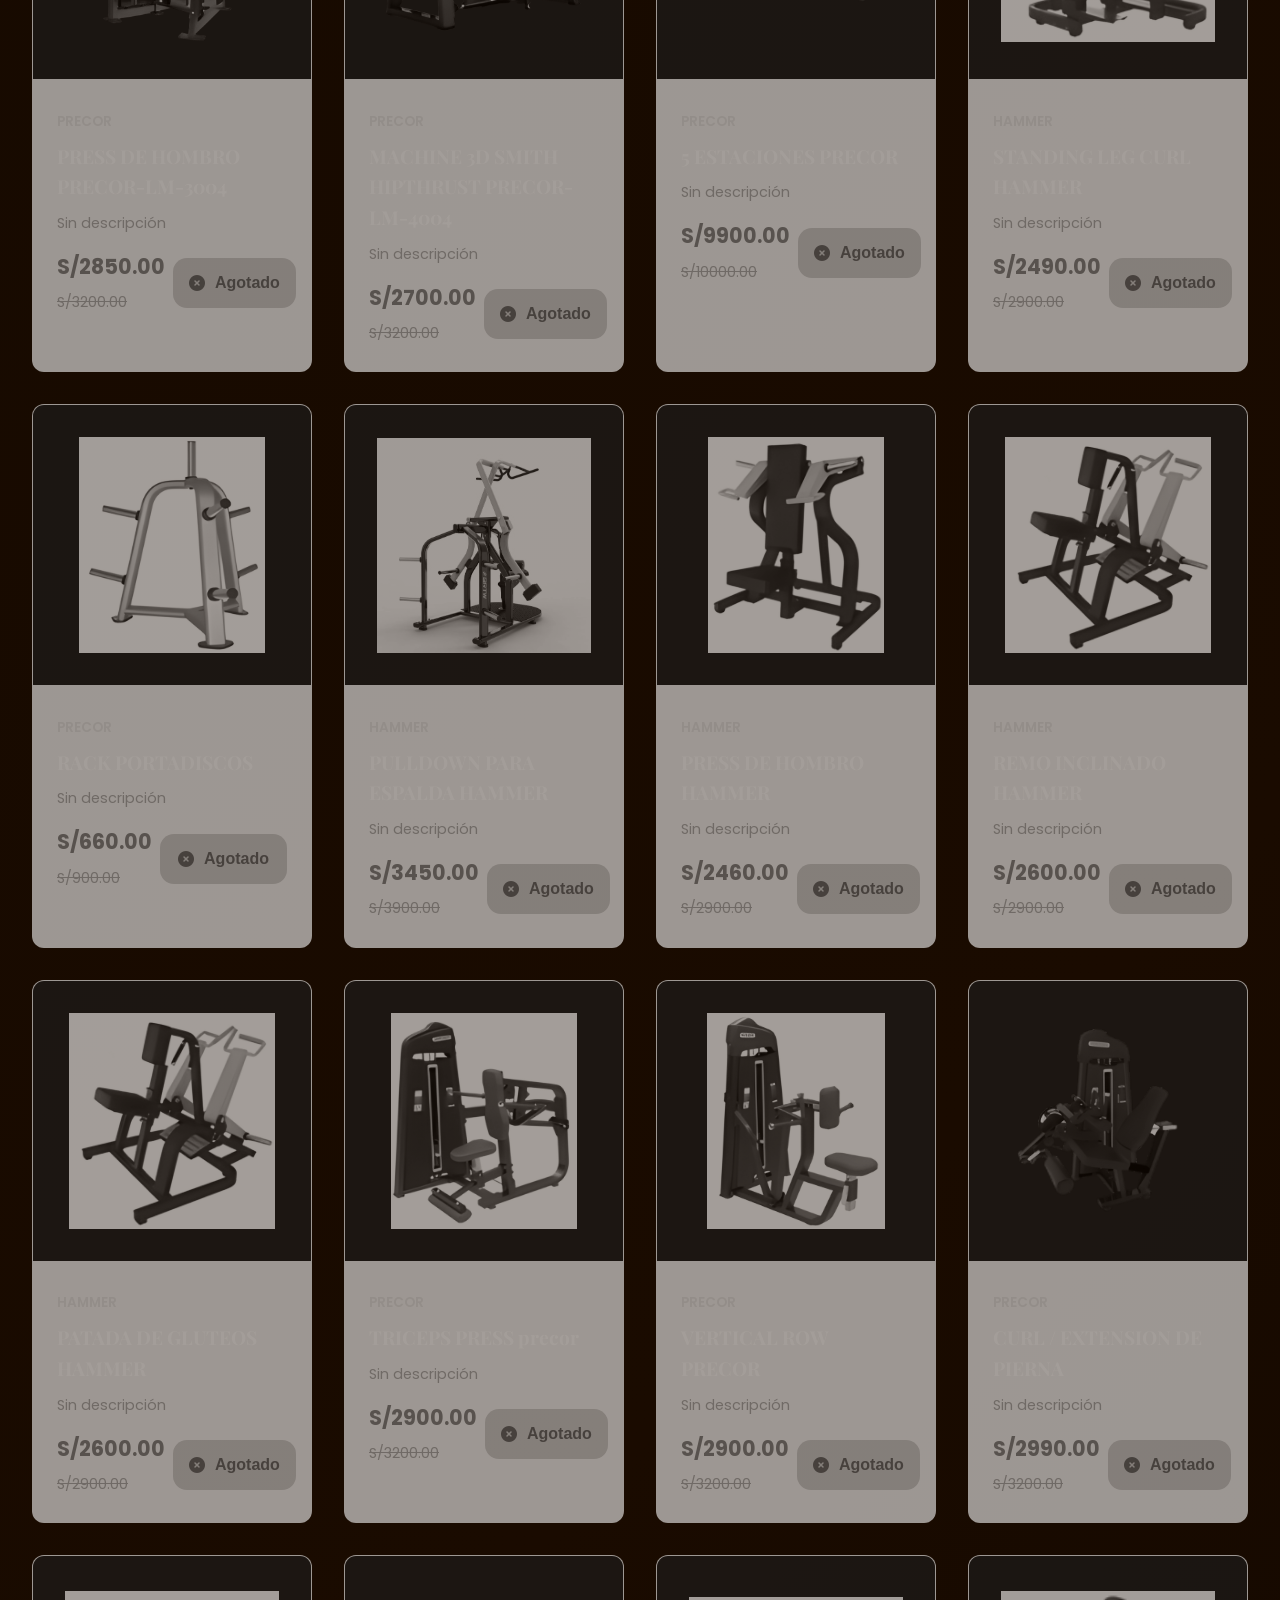
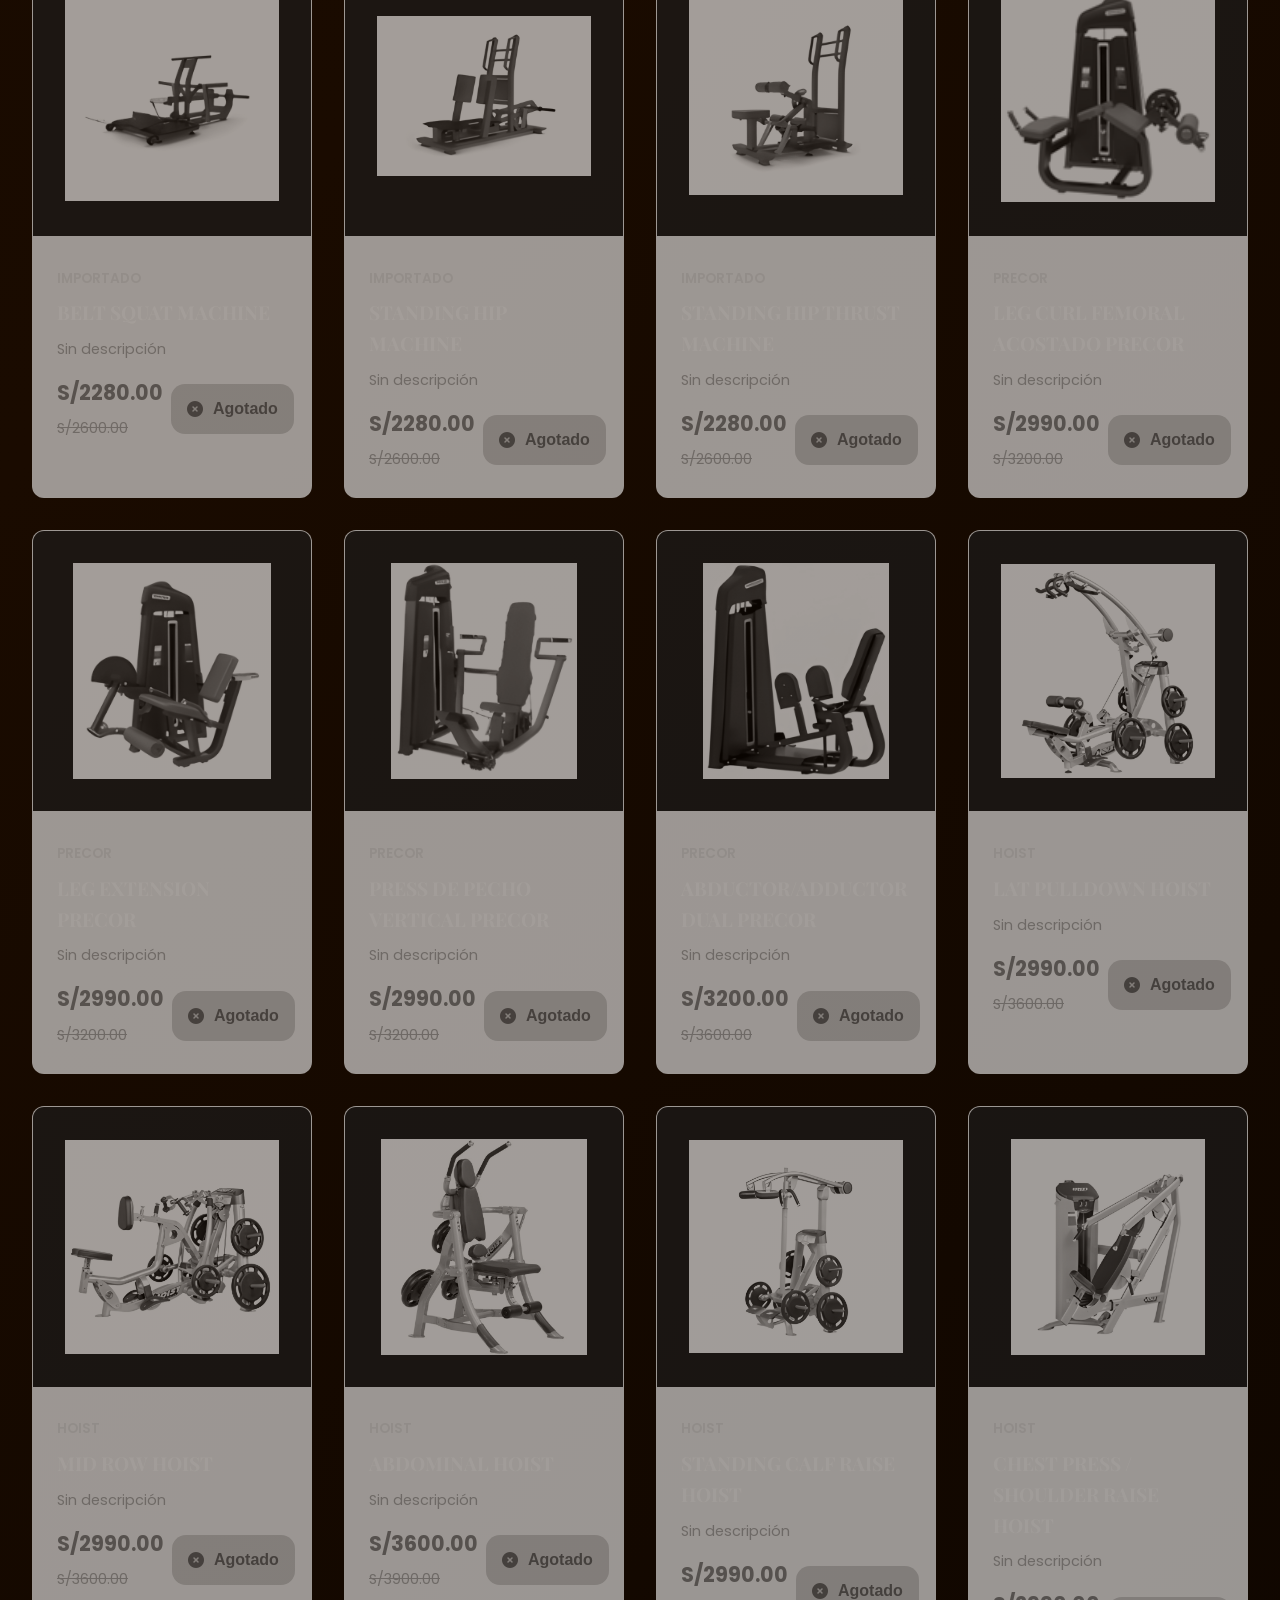
==== commit e2e73ac0: "Update ACCESORIOS.html" ====
--- a/ACCESORIOS.html
+++ b/ACCESORIOS.html
@@ -3,10 +3,9 @@
 <head>
     <meta charset="UTF-8">
     <meta name="viewport" content="width=device-width, initial-scale=1.0">
-    <title>Accesorios - Atlas sport</title>
-    <!-- Mismas fuentes y estilos que index.html -->
-    <link href="https://googleapis.com" rel="stylesheet">
-    <link rel="stylesheet" href="https://cloudflare.com">
+    <title>Atlas sport - Tienda Online</title>
+    <link href="https://fonts.googleapis.com/css2?family=Playfair+Display:wght@400;700&family=Poppins:wght@300;400;500;600;700&display=swap" rel="stylesheet">
+    <link rel="stylesheet" href="https://cdnjs.cloudflare.com/ajax/libs/font-awesome/6.4.0/css/all.min.css">
     <link rel="stylesheet" href="Styles.css">
 </head>
 <body>
@@ -39,26 +38,48 @@
         </div>
     </header>
 
-    <!-- Hero Section para la sección de Accesorios -->
-    <section class="hero" id="inicio" style="background-image: url('https://pinimg.com'); background-size: cover; background-position: center; position: relative;">
+    <!-- Hero Section -->
+    <section class="hero" id="inicio" style="background-image: url('https://i.pinimg.com/736x/41/5c/88/415c885ccf51aa07009382f81846326a.jpg'); background-size: cover; background-position: center; position: relative;">
         <div style="position: absolute; top: 0; left: 0; width: 100%; height: 100%; background-color: rgba(0,0,0,0.6); z-index: 1;"></div>
         <div style="position: relative; z-index: 2;">
-            <h1>Sección de <span>Accesorios</span></h1>
-            <p>¡Complementa tu entrenamiento con lo mejor!.</p>
+            <h1>Bienvenida a <span>Atlas Sport</span></h1>
+            <p>Haz tu pedido!.</p>
+            <div class="hero-badges">
+                <div class="badge">
+                    <i class="fas fa-truck"></i>
+                    Envío Delivery Costo adicional
+                </div>
+                <div class="badge">
+                    <i class="fas fa-shield-alt"></i>
+                    Pago Seguro
+                </div>
+            </div>
         </div>
     </section>
 
-    <!-- Buscador Dinámico (Mantiene la función buscarProductos) -->
-    <div class="search-container" style="margin-top: 40px;">
-        <input type="text" id="searchInput" placeholder="Buscar accesorios..." onkeyup="buscarProductos()">
+    <!-- Filtros -->
+    <section class="filters">
+        <div class="filter-buttons">
+            <button class="filter-btn active" onclick="filterProducts('todos')">Todos</button>
+            <button class="filter-btn" onclick="filterProducts('PRECOR')">PRECOR</button>
+            <button class="filter-btn" onclick="filterProducts('HAMMER')">HAMMER</button>
+            <button class="filter-btn" onclick="filterProducts('HOIST')">HOIST</button>
+            <button class="filter-btn" onclick="filterProducts('PANATTA')">PANATTA</button>
+            <button class="filter-btn" onclick="filterProducts('IMPORTADO')">IMPORTADO</button>
+        </div>
+    </section>
+
+    <!-- Buscador -->
+    <div class="search-container">
+        <input type="text" id="searchInput" placeholder="Buscar productos..." onkeyup="buscarProductos()">
     </div>
 
-    <!-- Sección donde JavaScript cargará tus Accesorios -->
+    <!-- Productos -->
     <section class="products-section">
         <div id="productos" class="productos"></div>
     </section>
 
-    <!-- Carrito Sidebar (Idéntico para mantener el estado de compras) -->
+    <!-- Carrito Sidebar -->
     <div class="cart-sidebar" id="cartSidebar">
         <div class="cart-header">
             <h2><i class="fas fa-shopping-bag"></i> Tu Carrito</h2>
@@ -84,7 +105,7 @@
         </div>
     </div>
 
-    <!-- Modal de Confirmación -->
+    <!-- Modal -->
     <div class="modal-overlay" id="modal">
         <div class="modal">
             <button class="modal-close" onclick="closeModal()">
@@ -99,9 +120,10 @@
         </div>
     </div>
 
+    <!-- Confetti Container -->
     <div class="confetti-container" id="confettiContainer"></div>
 
-    <!-- Footer Idéntico -->
+    <!-- Footer -->
     <footer class="footer" id="contacto">
         <div class="footer-content">
             <div class="footer-section">
@@ -141,7 +163,6 @@
         </div>
     </footer>
 
-    <!-- Vinculación del mismo archivo JavaScript de funciones de tarjeta y carrito -->
     <script src="Card.js"></script>
 </body>
 </html>
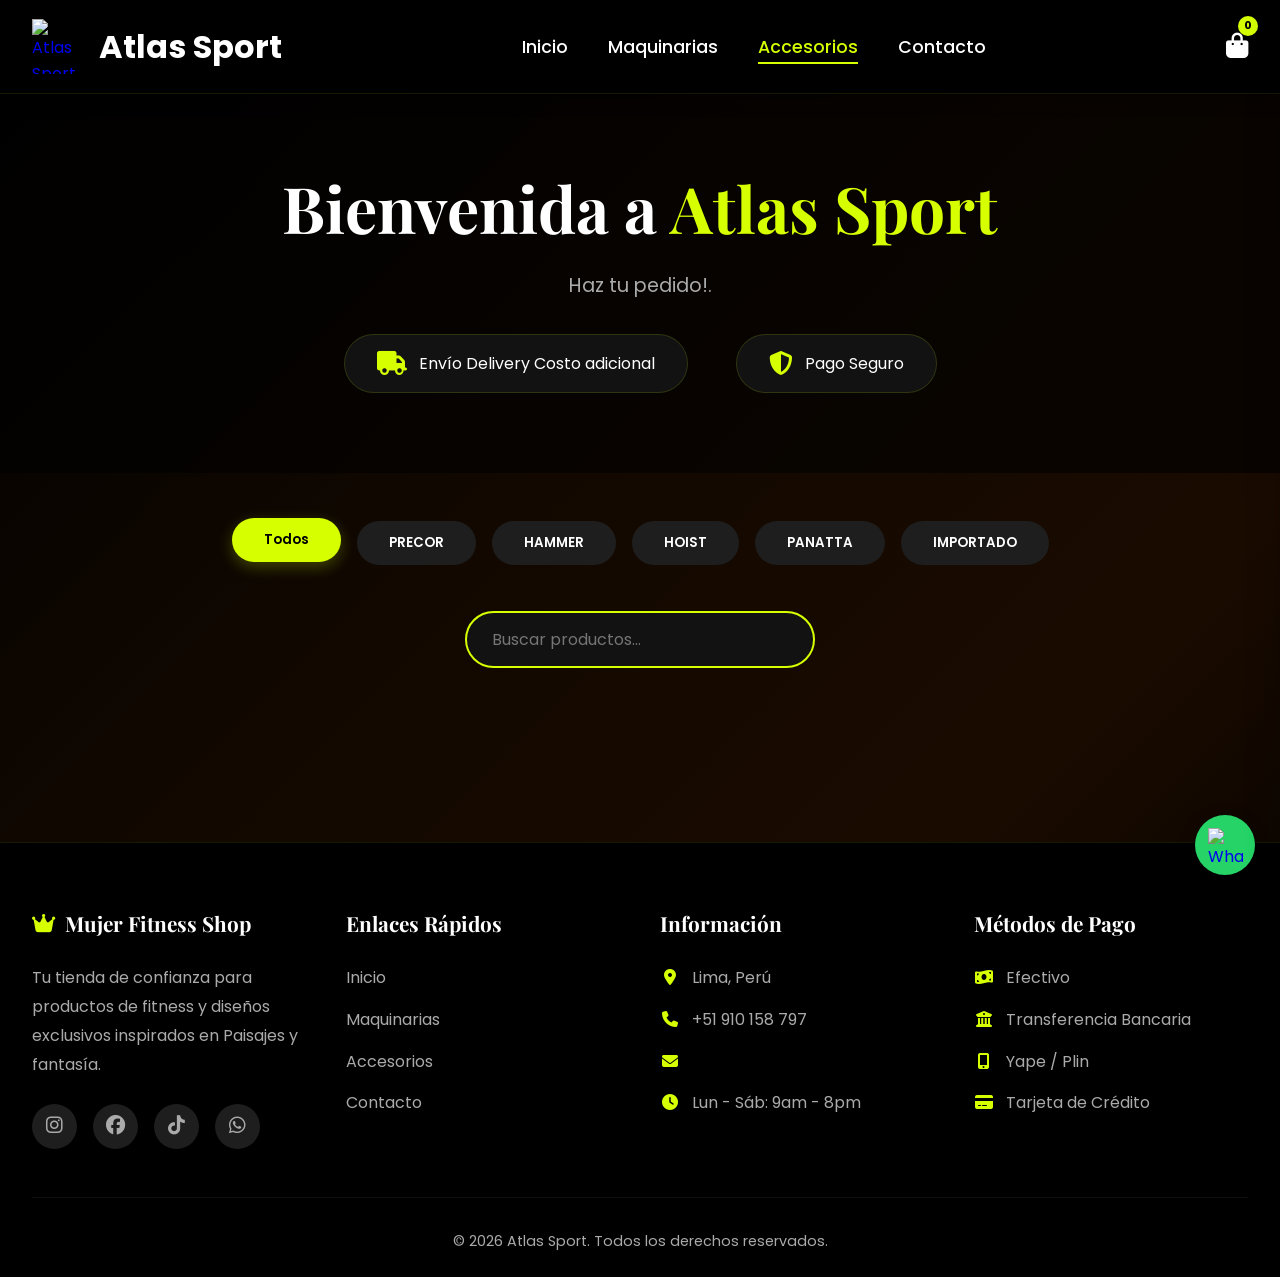
==== commit d3022af3: "Update ACCESORIOS.html" ====
--- a/ACCESORIOS.html
+++ b/ACCESORIOS.html
@@ -163,6 +163,6 @@
         </div>
     </footer>
 
-    <script src="Card.js"></script>
+    <script src="Card2.js"></script>
 </body>
 </html>
